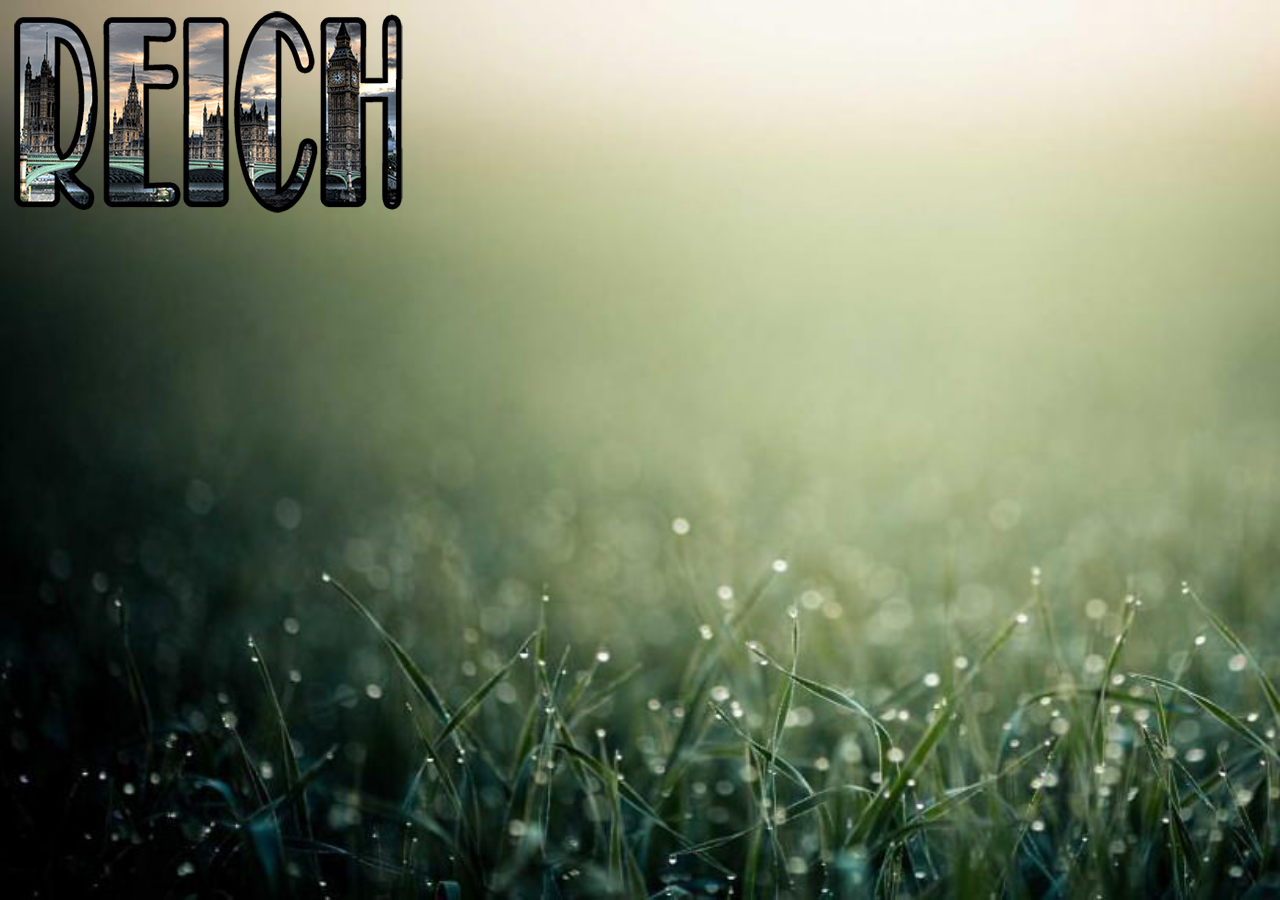
==== index.html @ 295aefac "Update index.html" ====
<!doctype html>
<!--[if lt IE 7]> <html class="ie6 oldie"> <![endif]-->
<!--[if IE 7]>    <html class="ie7 oldie"> <![endif]-->
<!--[if IE 8]>    <html class="ie8 oldie"> <![endif]-->
<!--[if gt IE 8]><!--> <html class="">
<!--<![endif]-->
<head>
<meta charset="utf-8">
<meta name="viewport" content="width=device-width, initial-scale=1">
<title>REICH</title>
<link href="boilerplate.css" rel="stylesheet" type="text/css">
<link href="multiscreen.css" rel="stylesheet" type="text/css">
<link rel="shortcut icon" href="images/united-states-icon.png">
<script src="respond.min.js"></script>
    <style type="text/css">
    body {
	background-image: url(images/dewgrass.jpg);
	background-size: cover;
	background-repeat: no-repeat;
	font-size: 100%;
	color: #FFF;
	font-family: "Times New Roman", Times, serif;
	background-color: #000;
	background-attachment: fixed;
}
    </style>
    
    <!-- Main Slider Engine -->
    <script src="sliderengine/jquery.js"></script>
    <script src="sliderengine/amazingslider.js"></script>
    
    <!-- Video Slider -->
    <link rel="stylesheet" type="text/css" href="sliderengine/amazingslider-1.css">
    <script src="sliderengine/initslider-1.js"></script>
    
    <!-- Content Slider -->
    <link rel="stylesheet" type="text/css" href="sliderengine/amazingslider-2.css">
	<script src="sliderengine/initslider-2.js"></script>
    
    <!-- End Slider Entries -->
</head>
<body>
	<div class="gridContainer clearfix">
		<div id="logo" class="fluid"><img src="images/Reich.png"></div>
</div>
    
   <div id="amazingslider-wrapper-1" style="display: block; position: relative; max-width: 852px; margin-top: 0px; margin-right: auto; margin-left: auto; margin-bottom: 48px;">
        <div id="amazingslider-1" style="display: block; position: relative; margin-top: 0; margin-right: auto; margin-left: auto;">
            <ul class="amazingslider-slides" style="display:none;">
                <li><img src="images/jamminmegateens480.png" alt="Jammin Juniors Mega Teens"  title="Jammin Juniors Mega Teens" data-description="This is an ESL curriculum I designed for a school in China&lt;br&gt;
Jammin Juniors ages 11-14 and Mega Teens ages 15 -18" />
                <video preload="none" src="images/JamminMega.mp4" type="video/mp4"></video>
                </li>
                <li><img src="images/acting480.png" alt="Acting for Expressive English"  title="Acting for Expressive English" data-description="Live the English language through acting out scenes from English film from prepared scripts practiced line by line with subtitled film clips." />
                <video preload="none" src="images/Acting.mp4" type="video/mp4"></video>
                </li>
                <li><img src="images/reading480.png" alt="Reading the Classics in English"  title="Reading the Classics in English" data-description="Learn more about English reading excerpts from English classic books in single page format supported by an accompanying film based on the book." />
                <video preload="none" src="images/Reading.mp4" type="video/mp4"></video>
                </li>
                <li><img src="images/tvshows480.png" alt="TV Shows from the USA and the UK."  title="TV Shows from the USA and the UK." data-description="Experience American and British culture with television shows starring teens with a focus on idioms and vocabulary." />
                <video preload="none" src="images/TVShows.mp4" type="video/mp4"></video>
                </li>
                <li><img src="images/discussion480.png" alt="Discussion that Interests You"  title="Discussion that Interests You" data-description="Practice your conversation English with your friends through meaningful theme based discussion topics supported by custom slideshows, music, and video." />
                <video preload="none" src="images/Discussion.mp4" type="video/mp4"></video>
                </li>
                <li><img src="images/musicvideos480.png" alt="English in your Favorite Music Videos"  title="English in your Favorite Music Videos" data-description="Discover English in your favorite music videos reinforced with subtitling. Sing along with your favorite songs while writing the lyrics you hear line by line. Subtitling at the end reveals the answers." />
                <video preload="none" src="images/MusicVideos.mp4" type="video/mp4"></video>
                </li>
            </ul>
        </div>
    </div>
     <div id="amazingslider-wrapper-2" style="display: block; position: relative; max-width: 900px; margin-top: 165px; margin-right: auto; margin-left: auto; margin-bottom: 10px;">
        <div id="amazingslider-2" style="display:block;position:relative;margin:0 auto;">
            <ul class="amazingslider-slides" style="display:none;">
                <li><img src="images/900%20Text.png" />
                </li>
                <li><img src="images/900%20CompLab1.png" />
                </li>
                <li><img src="images/900%20CompLab2.png" />
                </li>
                <li><img src="images/900%20Engrade.png" />
                </li>
                <li><img src="images/900%20DEAR.png" />
                </li>
            </ul>
            <ul class="amazingslider-thumbnails" style="display:none;">
                <li><img src="images/900%20Text-tn.png" /></li>
                <li><img src="images/900%20CompLab1-tn.png" /></li>
                <li><img src="images/900%20CompLab2-tn.png" /></li>
                <li><img src="images/900%20Engrade-tn.png" /></li>
                <li><img src="images/900%20DEAR-tn.png" /></li>
            </ul>
        </div>
    </div>
<!-- Start of StatCounter Code for Default Guide -->
<script type="text/javascript">
var sc_project=10411976; 
var sc_invisible=1; 
var sc_security="998bfbbc"; 
var scJsHost = (("https:" == document.location.protocol) ?
"https://secure." : "http://www.");
document.write("<sc"+"ript type='text/javascript' src='" +
scJsHost+
"statcounter.com/counter/counter.js'></"+"script>");
</script>
<noscript><div class="statcounter"><a title="web statistics"
href="http://statcounter.com/free-web-stats/"
target="_blank"><img class="statcounter"
src="http://c.statcounter.com/10411976/0/998bfbbc/1/"
alt="web statistics"></a></div></noscript>
<!-- End of StatCounter Code for Default Guide -->
</body>
</html>
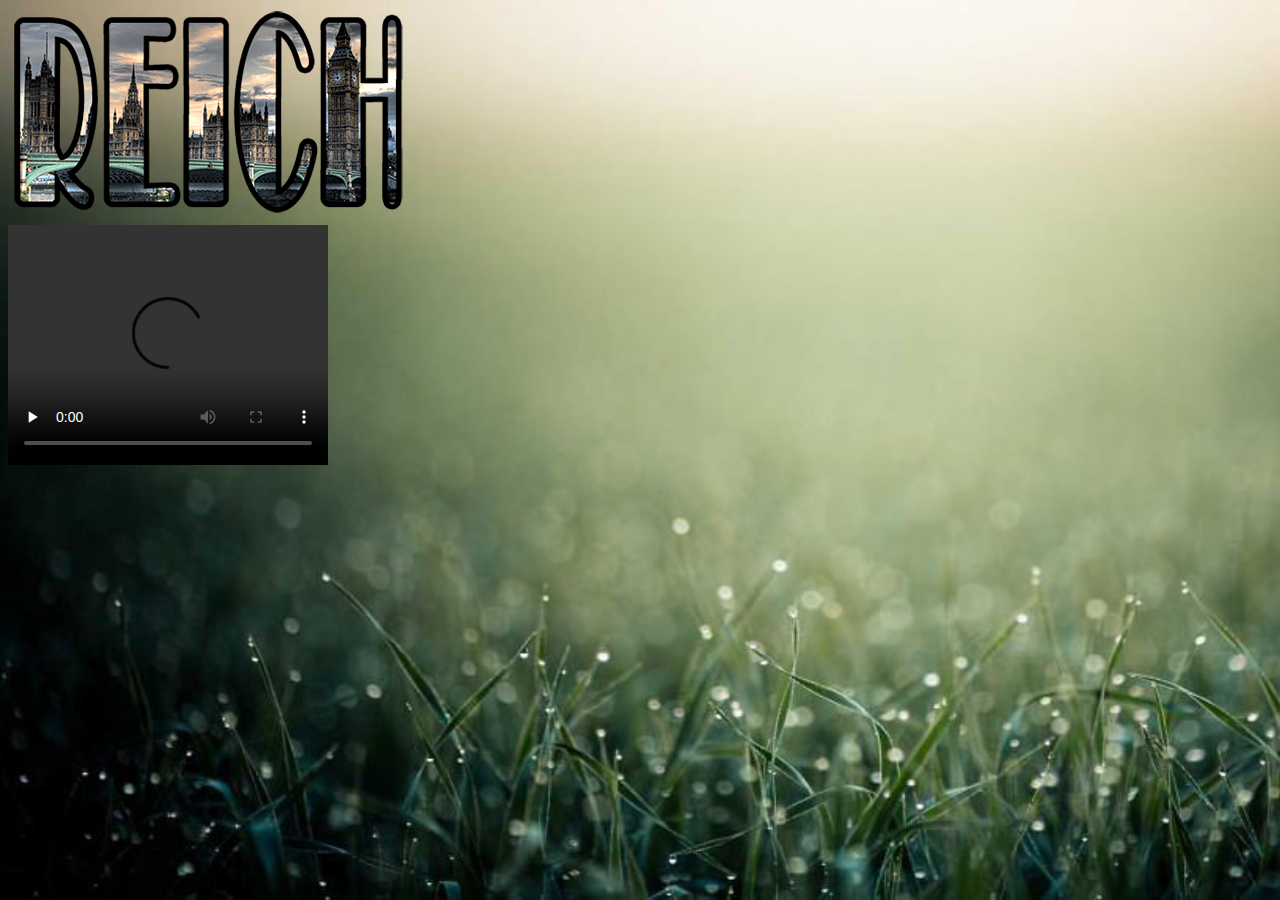
==== commit 8c672db4: "Update index.html" ====
--- a/index.html
+++ b/index.html
@@ -43,7 +43,9 @@
 	<div class="gridContainer clearfix">
 		<div id="logo" class="fluid"><img src="images/Reich.png"></div>
 </div>
-    
+     
+<video width="320" height="240" controls preload="none" src="images/JamminMega.mp4" type="video/mp4"></video>
+	
    <div id="amazingslider-wrapper-1" style="display: block; position: relative; max-width: 852px; margin-top: 0px; margin-right: auto; margin-left: auto; margin-bottom: 48px;">
         <div id="amazingslider-1" style="display: block; position: relative; margin-top: 0; margin-right: auto; margin-left: auto;">
             <ul class="amazingslider-slides" style="display:none;">
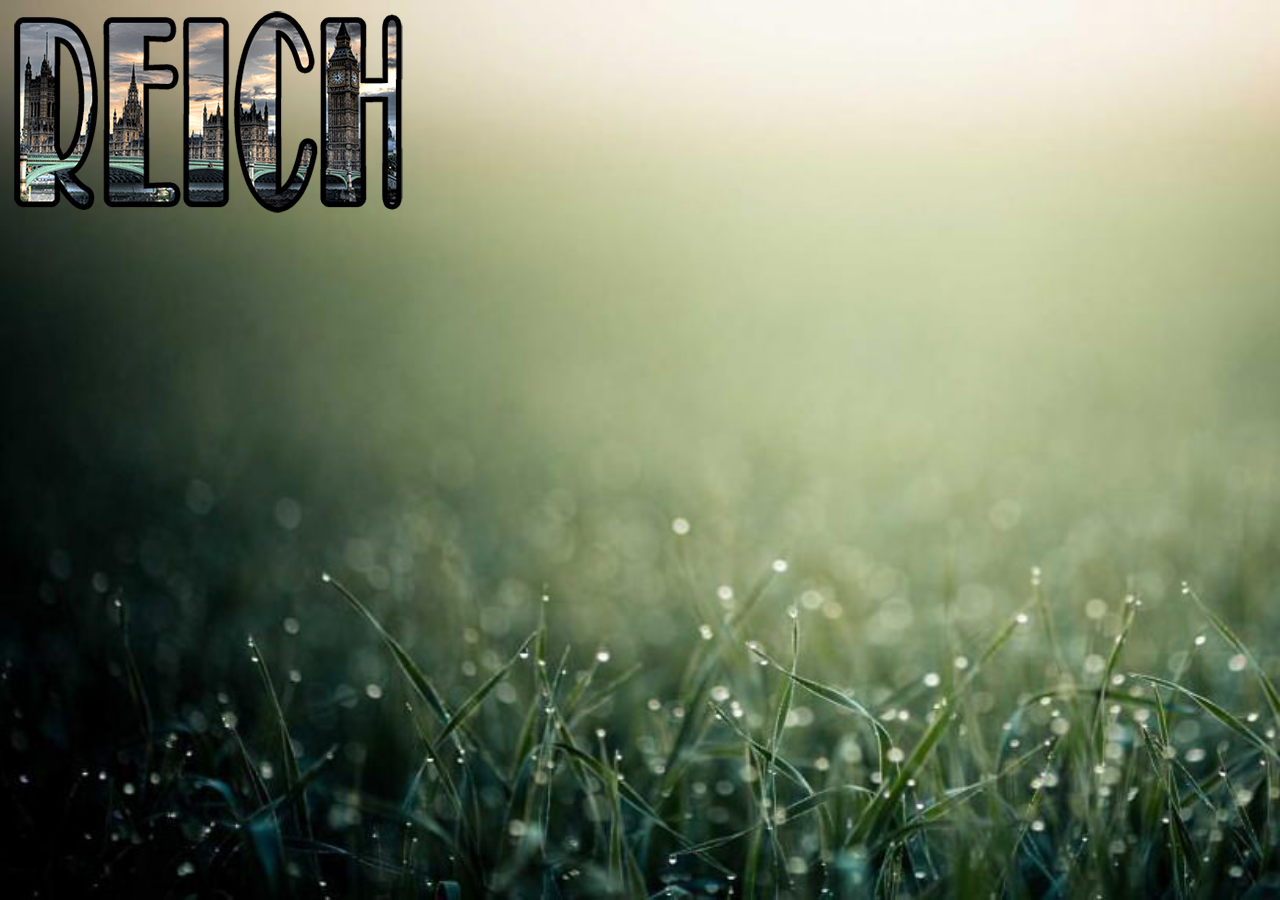
==== commit 6f334b34: "Update index.html" ====
--- a/index.html
+++ b/index.html
@@ -1,9 +1,6 @@
 <!doctype html>
-<!--[if lt IE 7]> <html class="ie6 oldie"> <![endif]-->
-<!--[if IE 7]>    <html class="ie7 oldie"> <![endif]-->
-<!--[if IE 8]>    <html class="ie8 oldie"> <![endif]-->
-<!--[if gt IE 8]><!--> <html class="">
-<!--<![endif]-->
+<html class="">
+
 <head>
 <meta charset="utf-8">
 <meta name="viewport" content="width=device-width, initial-scale=1">
@@ -43,34 +40,35 @@
 	<div class="gridContainer clearfix">
 		<div id="logo" class="fluid"><img src="images/Reich.png"></div>
 </div>
-     
-<video width="320" height="240" controls preload="none" src="images/JamminMega.mp4" type="video/mp4"></video>
-	
+    
    <div id="amazingslider-wrapper-1" style="display: block; position: relative; max-width: 852px; margin-top: 0px; margin-right: auto; margin-left: auto; margin-bottom: 48px;">
         <div id="amazingslider-1" style="display: block; position: relative; margin-top: 0; margin-right: auto; margin-left: auto;">
             <ul class="amazingslider-slides" style="display:none;">
                 <li><img src="images/jamminmegateens480.png" alt="Jammin Juniors Mega Teens"  title="Jammin Juniors Mega Teens" data-description="This is an ESL curriculum I designed for a school in China&lt;br&gt;
 Jammin Juniors ages 11-14 and Mega Teens ages 15 -18" />
-                <video preload="none" src="images/JamminMega.mp4" type="video/mp4"></video>
+                <video preload="none" src="images/JamminMega.mp4" data-webm="images/JamminMega.webm"></video>
                 </li>
                 <li><img src="images/acting480.png" alt="Acting for Expressive English"  title="Acting for Expressive English" data-description="Live the English language through acting out scenes from English film from prepared scripts practiced line by line with subtitled film clips." />
-                <video preload="none" src="images/Acting.mp4" type="video/mp4"></video>
+                <video preload="none" src="images/Acting.mp4" data-webm="images/Acting.webm">
+                </video>
                 </li>
                 <li><img src="images/reading480.png" alt="Reading the Classics in English"  title="Reading the Classics in English" data-description="Learn more about English reading excerpts from English classic books in single page format supported by an accompanying film based on the book." />
-                <video preload="none" src="images/Reading.mp4" type="video/mp4"></video>
+                <video preload="none" src="images/Reading.mp4" data-webm="images/Reading.webm"></video>
                 </li>
                 <li><img src="images/tvshows480.png" alt="TV Shows from the USA and the UK."  title="TV Shows from the USA and the UK." data-description="Experience American and British culture with television shows starring teens with a focus on idioms and vocabulary." />
-                <video preload="none" src="images/TVShows.mp4" type="video/mp4"></video>
+                <video preload="none" src="images/TVShows.mp4" data-webm="images/TVShows.webm"></video>
                 </li>
                 <li><img src="images/discussion480.png" alt="Discussion that Interests You"  title="Discussion that Interests You" data-description="Practice your conversation English with your friends through meaningful theme based discussion topics supported by custom slideshows, music, and video." />
-                <video preload="none" src="images/Discussion.mp4" type="video/mp4"></video>
+                <video preload="none" src="images/Discussion.mp4" data-webm="images/Discussion.webm"></video>
                 </li>
                 <li><img src="images/musicvideos480.png" alt="English in your Favorite Music Videos"  title="English in your Favorite Music Videos" data-description="Discover English in your favorite music videos reinforced with subtitling. Sing along with your favorite songs while writing the lyrics you hear line by line. Subtitling at the end reveals the answers." />
-                <video preload="none" src="images/MusicVideos.mp4" type="video/mp4"></video>
+                <video preload="none" src="images/MusicVideos.mp4" data-webm="images/MusicVideos.webm"></video>
                 </li>
+                
             </ul>
         </div>
     </div>
+    
      <div id="amazingslider-wrapper-2" style="display: block; position: relative; max-width: 900px; margin-top: 165px; margin-right: auto; margin-left: auto; margin-bottom: 10px;">
         <div id="amazingslider-2" style="display:block;position:relative;margin:0 auto;">
             <ul class="amazingslider-slides" style="display:none;">
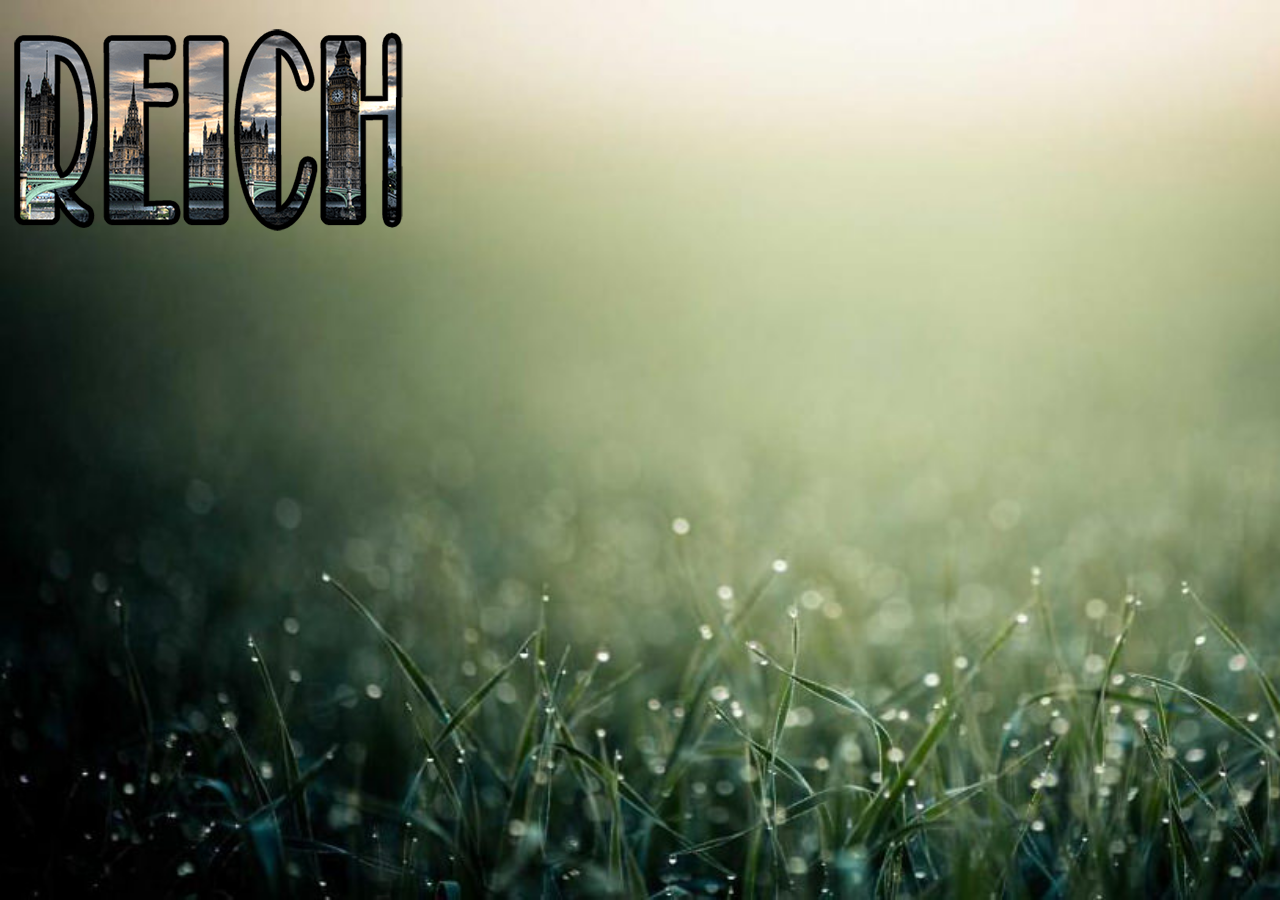
==== commit 79d1a930: "Update index.html" ====
--- a/index.html
+++ b/index.html
@@ -38,37 +38,38 @@
 </head>
 <body>
 	<div class="gridContainer clearfix">
+    <br>
 		<div id="logo" class="fluid"><img src="images/Reich.png"></div>
 </div>
-    
+    <br>
    <div id="amazingslider-wrapper-1" style="display: block; position: relative; max-width: 852px; margin-top: 0px; margin-right: auto; margin-left: auto; margin-bottom: 48px;">
         <div id="amazingslider-1" style="display: block; position: relative; margin-top: 0; margin-right: auto; margin-left: auto;">
             <ul class="amazingslider-slides" style="display:none;">
-                <li><img src="images/jamminmegateens480.png" alt="Jammin Juniors Mega Teens"  title="Jammin Juniors Mega Teens" data-description="This is an ESL curriculum I designed for a school in China&lt;br&gt;
-Jammin Juniors ages 11-14 and Mega Teens ages 15 -18" />
+                <li><img src="images/jamminmegateens480.png" alt="" data-description="<b>JAMMIN JUNIORS MEGA TEENS</b><br><i>This is an ESL curriculum I designed for a school in China<br>Jammin Juniors ages 11-14 and Mega Teens ages 15 -18</i>" data-texteffect="Underneath center" />
                 <video preload="none" src="images/JamminMega.mp4" data-webm="images/JamminMega.webm"></video>
                 </li>
-                <li><img src="images/acting480.png" alt="Acting for Expressive English"  title="Acting for Expressive English" data-description="Live the English language through acting out scenes from English film from prepared scripts practiced line by line with subtitled film clips." />
+                <li><img src="images/acting480.png" alt="" data-description="<b>ACTING FOR EXPRESSIVE ENGLISH</b><br><i>Live the English language through acting out scenes from English film from prepared scripts practiced line by line with subtitled film clips.</i>" data-texteffect="Underneath center" />
                 <video preload="none" src="images/Acting.mp4" data-webm="images/Acting.webm">
                 </video>
                 </li>
-                <li><img src="images/reading480.png" alt="Reading the Classics in English"  title="Reading the Classics in English" data-description="Learn more about English reading excerpts from English classic books in single page format supported by an accompanying film based on the book." />
+                <li><img src="images/reading480.png" alt="" data-description="<b>READING THE CLASSICS IN ENGLISH</b><br><i>Learn more about English reading excerpts from English classic books in single page format supported by an accompanying film based on the book.</i>" data-texteffect="Underneath center" />
                 <video preload="none" src="images/Reading.mp4" data-webm="images/Reading.webm"></video>
                 </li>
-                <li><img src="images/tvshows480.png" alt="TV Shows from the USA and the UK."  title="TV Shows from the USA and the UK." data-description="Experience American and British culture with television shows starring teens with a focus on idioms and vocabulary." />
+                <li><img src="images/tvshows480.png" alt="" data-description="<b>TV SHOWS FROM THE USA AND UK</b><br><i>Experience American and British culture with television shows starring teens with a focus on idioms and vocabulary.</i>" data-texteffect="Underneath center" />
                 <video preload="none" src="images/TVShows.mp4" data-webm="images/TVShows.webm"></video>
                 </li>
-                <li><img src="images/discussion480.png" alt="Discussion that Interests You"  title="Discussion that Interests You" data-description="Practice your conversation English with your friends through meaningful theme based discussion topics supported by custom slideshows, music, and video." />
+                <li><img src="images/discussion480.png" alt="" data-description="<b>DISCUSSION THAT INTERESTS YOU</b><br><i>Practice your conversation English with your friends through meaningful theme based discussion topics supported by custom slideshows, music, and video.</i>" data-texteffect="Underneath center" />
                 <video preload="none" src="images/Discussion.mp4" data-webm="images/Discussion.webm"></video>
                 </li>
-                <li><img src="images/musicvideos480.png" alt="English in your Favorite Music Videos"  title="English in your Favorite Music Videos" data-description="Discover English in your favorite music videos reinforced with subtitling. Sing along with your favorite songs while writing the lyrics you hear line by line. Subtitling at the end reveals the answers." />
+                <li><img src="images/musicvideos480.png" alt="" data-description="<b>ENGLISH IN YOUR FAVORITE MUSIC VIDEOS</b><br><i>Discover English in your favorite music videos reinforced with subtitling. Sing along with your favorite songs while writing the lyrics you hear line by line. Subtitling at the end reveals the answers.</i>" data-texteffect="Underneath center" />
                 <video preload="none" src="images/MusicVideos.mp4" data-webm="images/MusicVideos.webm"></video>
                 </li>
                 
             </ul>
         </div>
     </div>
-    
+    <br>
+    <br>
      <div id="amazingslider-wrapper-2" style="display: block; position: relative; max-width: 900px; margin-top: 165px; margin-right: auto; margin-left: auto; margin-bottom: 10px;">
         <div id="amazingslider-2" style="display:block;position:relative;margin:0 auto;">
             <ul class="amazingslider-slides" style="display:none;">
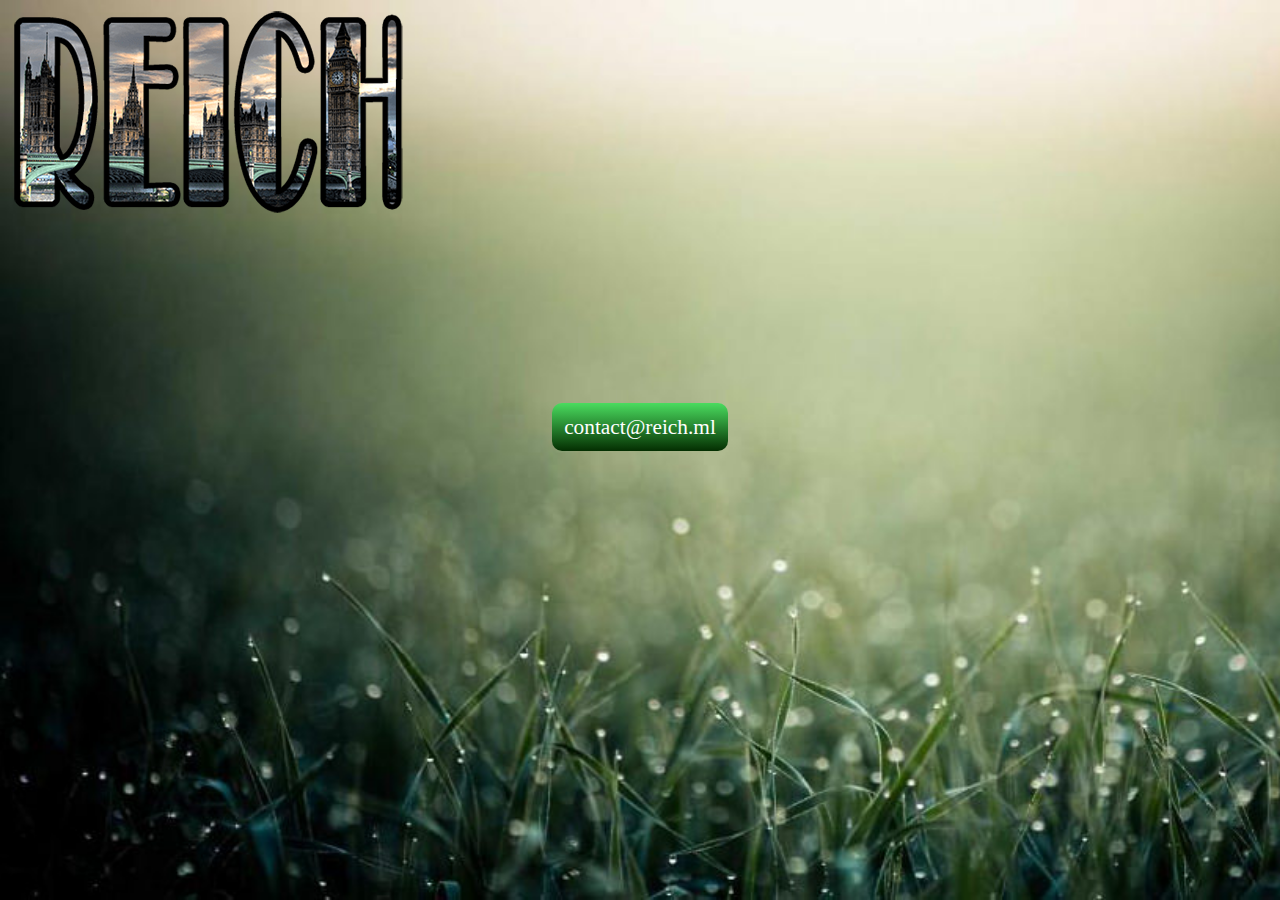
==== commit f93f00a5: "Update index.html" ====
--- a/index.html
+++ b/index.html
@@ -1,6 +1,9 @@
 <!doctype html>
-<html class="">
-
+<!--[if lt IE 7]> <html class="ie6 oldie"> <![endif]-->
+<!--[if IE 7]>    <html class="ie7 oldie"> <![endif]-->
+<!--[if IE 8]>    <html class="ie8 oldie"> <![endif]-->
+<!--[if gt IE 8]><!--> <html class="">
+<!--<![endif]-->
 <head>
 <meta charset="utf-8">
 <meta name="viewport" content="width=device-width, initial-scale=1">
@@ -10,7 +13,7 @@
 <link rel="shortcut icon" href="images/united-states-icon.png">
 <script src="respond.min.js"></script>
     <style type="text/css">
-    body {
+body {
 	background-image: url(images/dewgrass.jpg);
 	background-size: cover;
 	background-repeat: no-repeat;
@@ -19,6 +22,20 @@
 	font-family: "Times New Roman", Times, serif;
 	background-color: #000;
 	background-attachment: fixed;
+}
+.mailto {
+	color: white;
+	font-size: 16pt;
+	text-decoration: none;
+	background-image: -webkit-linear-gradient(270deg, rgba(74,220,95,1.00) 0%, rgba(4,46,1,1.00) 100%);
+	background-image: -moz-linear-gradient(270deg, rgba(74,220,95,1.00) 0%, rgba(4,46,1,1.00) 100%);
+	background-image: -o-linear-gradient(270deg, rgba(74,220,95,1.00) 0%, rgba(4,46,1,1.00) 100%);
+	background-image: linear-gradient(180deg, rgba(74,220,95,1.00) 0%, rgba(4,46,1,1.00) 100%);
+	padding-top: 12px;
+	padding-right: 12px;
+	padding-bottom: 12px;
+	padding-left: 12px;
+	border-radius: 10px;
 }
     </style>
     
@@ -38,61 +55,58 @@
 </head>
 <body>
 	<div class="gridContainer clearfix">
-    <br>
-		<div id="logo" class="fluid"><img src="images/Reich.png"></div>
+		<div id="logo" class="fluid"><img src="images/Reich.png" alt=""></div>
 </div>
-    <br>
+    
    <div id="amazingslider-wrapper-1" style="display: block; position: relative; max-width: 852px; margin-top: 0px; margin-right: auto; margin-left: auto; margin-bottom: 48px;">
         <div id="amazingslider-1" style="display: block; position: relative; margin-top: 0; margin-right: auto; margin-left: auto;">
             <ul class="amazingslider-slides" style="display:none;">
-                <li><img src="images/jamminmegateens480.png" alt="" data-description="<b>JAMMIN JUNIORS MEGA TEENS</b><br><i>This is an ESL curriculum I designed for a school in China<br>Jammin Juniors ages 11-14 and Mega Teens ages 15 -18</i>" data-texteffect="Underneath center" />
-                <video preload="none" src="images/JamminMega.mp4" data-webm="images/JamminMega.webm"></video>
+                <li><img src="images/jamminmegateens480.png" alt="Jammin Juniors Mega Teens"  title="Jammin Juniors Mega Teens" data-description="This is an ESL curriculum I designed for a school in China&lt;br&gt;
+Jammin Juniors ages 11-14 and Mega Teens ages 15 -18" />
+                <video preload="none" src="images/JamminMega.mp4" ></video>
                 </li>
-                <li><img src="images/acting480.png" alt="" data-description="<b>ACTING FOR EXPRESSIVE ENGLISH</b><br><i>Live the English language through acting out scenes from English film from prepared scripts practiced line by line with subtitled film clips.</i>" data-texteffect="Underneath center" />
-                <video preload="none" src="images/Acting.mp4" data-webm="images/Acting.webm">
-                </video>
+                <li><img src="images/acting480.png" alt="Acting for Expressive English"  title="Acting for Expressive English" data-description="Live the English language through acting out scenes from English film from prepared scripts practiced line by line with subtitled film clips." />
+                <video preload="none" src="images/Acting.mp4" ></video>
                 </li>
-                <li><img src="images/reading480.png" alt="" data-description="<b>READING THE CLASSICS IN ENGLISH</b><br><i>Learn more about English reading excerpts from English classic books in single page format supported by an accompanying film based on the book.</i>" data-texteffect="Underneath center" />
-                <video preload="none" src="images/Reading.mp4" data-webm="images/Reading.webm"></video>
+                <li><img src="images/reading480.png" alt="Reading the Classics in English"  title="Reading the Classics in English" data-description="Learn more about English reading excerpts from English classic books in single page format supported by an accompanying film based on the book." />
+                <video preload="none" src="images/Reading.mp4" ></video>
                 </li>
-                <li><img src="images/tvshows480.png" alt="" data-description="<b>TV SHOWS FROM THE USA AND UK</b><br><i>Experience American and British culture with television shows starring teens with a focus on idioms and vocabulary.</i>" data-texteffect="Underneath center" />
-                <video preload="none" src="images/TVShows.mp4" data-webm="images/TVShows.webm"></video>
+                <li><img src="images/tvshows480.png" alt="TV Shows from the USA and the UK."  title="TV Shows from the USA and the UK." data-description="Experience American and British culture with television shows starring teens with a focus on idioms and vocabulary." />
+                <video preload="none" src="images/TVShows.mp4" ></video>
                 </li>
-                <li><img src="images/discussion480.png" alt="" data-description="<b>DISCUSSION THAT INTERESTS YOU</b><br><i>Practice your conversation English with your friends through meaningful theme based discussion topics supported by custom slideshows, music, and video.</i>" data-texteffect="Underneath center" />
-                <video preload="none" src="images/Discussion.mp4" data-webm="images/Discussion.webm"></video>
+                <li><img src="images/discussion480.png" alt="Discussion that Interests You"  title="Discussion that Interests You" data-description="Practice your conversation English with your friends through meaningful theme based discussion topics supported by custom slideshows, music, and video." />
+                <video preload="none" src="images/Discussion.mp4" ></video>
                 </li>
-                <li><img src="images/musicvideos480.png" alt="" data-description="<b>ENGLISH IN YOUR FAVORITE MUSIC VIDEOS</b><br><i>Discover English in your favorite music videos reinforced with subtitling. Sing along with your favorite songs while writing the lyrics you hear line by line. Subtitling at the end reveals the answers.</i>" data-texteffect="Underneath center" />
-                <video preload="none" src="images/MusicVideos.mp4" data-webm="images/MusicVideos.webm"></video>
+                <li><img src="images/musicvideos480.png" alt="English in your Favorite Music Videos"  title="English in your Favorite Music Videos" data-description="Discover English in your favorite music videos reinforced with subtitling. Sing along with your favorite songs while writing the lyrics you hear line by line. Subtitling at the end reveals the answers." />
+                <video preload="none" src="images/MusicVideos.mp4" ></video>
                 </li>
-                
             </ul>
         </div>
     </div>
-    <br>
-    <br>
      <div id="amazingslider-wrapper-2" style="display: block; position: relative; max-width: 900px; margin-top: 165px; margin-right: auto; margin-left: auto; margin-bottom: 10px;">
         <div id="amazingslider-2" style="display:block;position:relative;margin:0 auto;">
             <ul class="amazingslider-slides" style="display:none;">
-                <li><img src="images/900%20Text.png" />
+                <li><img src="images/900%20Text.png" alt="" />
                 </li>
-                <li><img src="images/900%20CompLab1.png" />
+                <li><img src="images/900%20CompLab1.png" alt="" />
                 </li>
-                <li><img src="images/900%20CompLab2.png" />
+                <li><img src="images/900%20CompLab2.png" alt="" />
                 </li>
-                <li><img src="images/900%20Engrade.png" />
+                <li><img src="images/900%20Engrade.png" alt="" />
                 </li>
-                <li><img src="images/900%20DEAR.png" />
+                <li><img src="images/900%20DEAR.png" alt="" />
                 </li>
             </ul>
             <ul class="amazingslider-thumbnails" style="display:none;">
-                <li><img src="images/900%20Text-tn.png" /></li>
-                <li><img src="images/900%20CompLab1-tn.png" /></li>
-                <li><img src="images/900%20CompLab2-tn.png" /></li>
-                <li><img src="images/900%20Engrade-tn.png" /></li>
-                <li><img src="images/900%20DEAR-tn.png" /></li>
+                <li><img src="images/900%20Text-tn.png" alt="" /></li>
+                <li><img src="images/900%20CompLab1-tn.png" alt="" /></li>
+                <li><img src="images/900%20CompLab2-tn.png" alt="" /></li>
+                <li><img src="images/900%20Engrade-tn.png" alt="" /></li>
+                <li><img src="images/900%20DEAR-tn.png" alt="" /></li>
             </ul>
         </div>
     </div>
+	<div align="center" style="padding:25px;"><a class="mailto" href="mailto:contact@reich.ml">contact@reich.ml</a></div>
 <!-- Start of StatCounter Code for Default Guide -->
 <script type="text/javascript">
 var sc_project=10411976; 
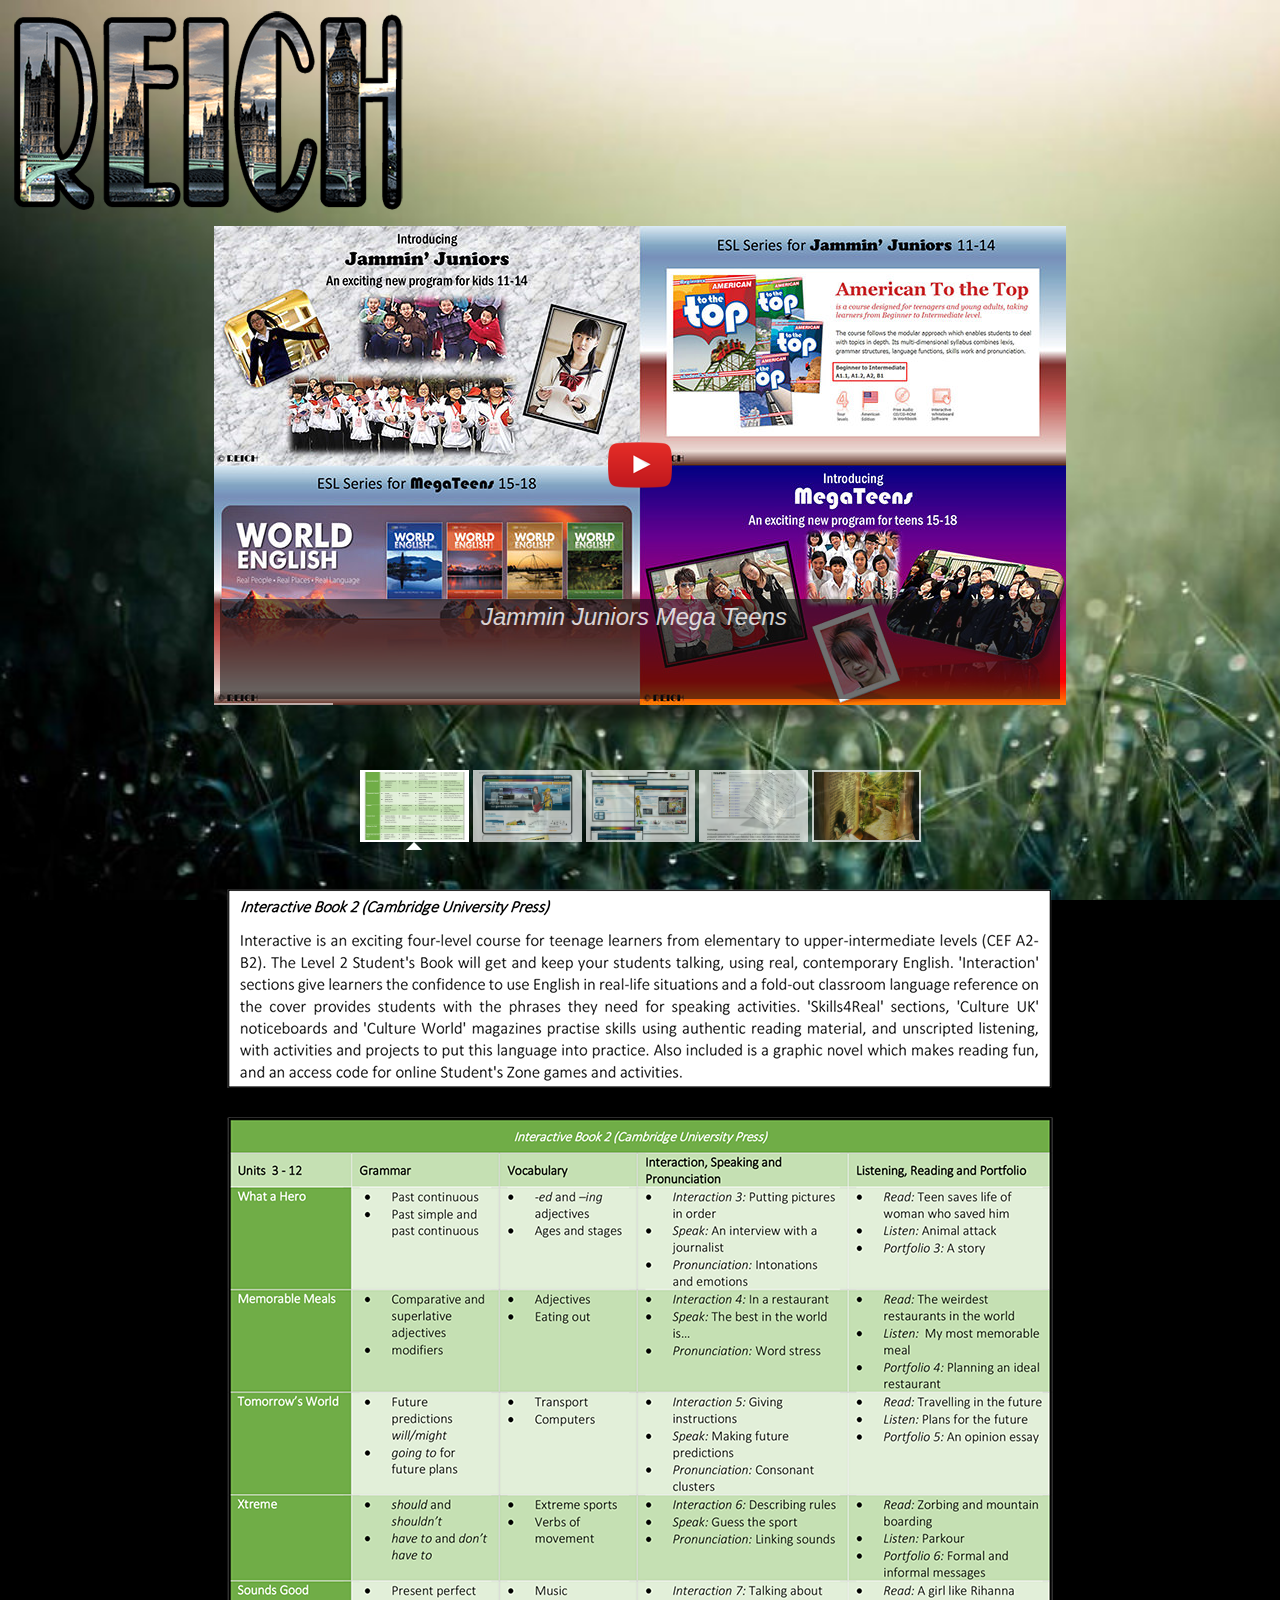
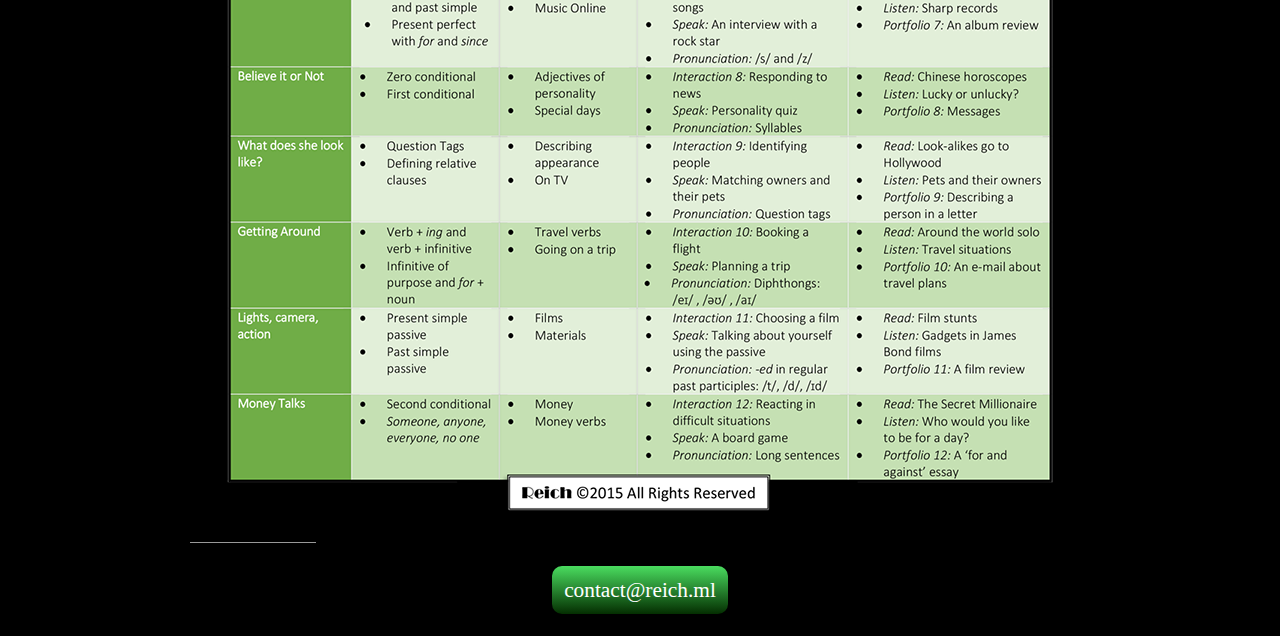
==== commit eefcc30b: "Update index.html" ====
--- a/index.html
+++ b/index.html
@@ -8,8 +8,8 @@
 <meta charset="utf-8">
 <meta name="viewport" content="width=device-width, initial-scale=1">
 <title>REICH</title>
+<link href="multiscreen.css" rel="stylesheet" type="text/css">
 <link href="boilerplate.css" rel="stylesheet" type="text/css">
-<link href="multiscreen.css" rel="stylesheet" type="text/css">
 <link rel="shortcut icon" href="images/united-states-icon.png">
 <script src="respond.min.js"></script>
     <style type="text/css">
@@ -55,7 +55,7 @@
 </head>
 <body>
 	<div class="gridContainer clearfix">
-		<div id="logo" class="fluid"><img src="images/Reich.png" alt=""></div>
+		<div id="logo"><img src="images/Reich.png" alt=""></div>
 </div>
     
    <div id="amazingslider-wrapper-1" style="display: block; position: relative; max-width: 852px; margin-top: 0px; margin-right: auto; margin-left: auto; margin-bottom: 48px;">
--- a/sliderengine/amazingslider-1.css
+++ b/sliderengine/amazingslider-1.css
@@ -0,0 +1,743 @@
+/* blue button large */
+.as-btn-blue-large {
+  	display: inline-block;
+  	border: none;
+  	-webkit-box-sizing: border-box;
+  	-moz-box-sizing: border-box;
+  	box-sizing: border-box;
+  	margin: 0;
+  	background: #009cde;
+  	font-family: "Lucida Sans Unicode","Lucida Grande",sans-serif,Arial;
+  	color: #fff;
+  	cursor: pointer;
+  	text-align: center;
+  	text-decoration: none;
+  	text-shadow: none;
+  	text-transform: none;
+  	white-space: nowrap;
+  	-webkit-font-smoothing: antialiased;
+	padding: 10px 16px;
+	font-size: 24px;
+	font-weight: 300;
+  	-webkit-border-radius: 4px;
+  	-moz-border-radius: 4px;
+  	border-radius: 4px;
+}
+
+.as-btn-blue-large:hover {
+  	color: #fff;
+  	background: #0285d2;
+}
+
+.as-btn-blue-large:focus {
+  	outline: 0;
+}
+
+/* blue button medium */
+.as-btn-blue-medium {
+  	display: inline-block;
+  	border: none;
+  	-webkit-box-sizing: border-box;
+  	-moz-box-sizing: border-box;
+  	box-sizing: border-box;
+  	margin: 0;
+  	background: #009cde;
+  	font-family: "Lucida Sans Unicode","Lucida Grande",sans-serif,Arial;
+  	color: #fff;
+  	cursor: pointer;
+  	text-align: center;
+  	text-decoration: none;
+  	text-shadow: none;
+  	text-transform: none;
+  	white-space: nowrap;
+  	-webkit-font-smoothing: antialiased;
+	padding: 6px 12px;
+	font-size: 14px;
+	font-weight: normal;
+  	-webkit-border-radius: 2px;
+  	-moz-border-radius: 2px;
+  	border-radius: 2px;
+}
+
+.as-btn-blue-medium:hover {
+  	color: #fff;
+  	background: #0285d2;
+}
+
+.as-btn-blue-medium:focus {
+  	outline: 0;
+}
+
+/* blue button small */
+.as-btn-blue-small {
+  	display: inline-block;
+  	border: none;
+  	-webkit-box-sizing: border-box;
+  	-moz-box-sizing: border-box;
+  	box-sizing: border-box;
+  	margin: 0;
+  	background: #009cde;
+  	font-family: "Lucida Sans Unicode","Lucida Grande",sans-serif,Arial;
+  	color: #fff;
+  	cursor: pointer;
+  	text-align: center;
+  	text-decoration: none;
+  	text-shadow: none;
+  	text-transform: none;
+  	white-space: nowrap;
+  	-webkit-font-smoothing: antialiased;
+	padding: 5px 10px;
+	font-size: 12px;
+	font-weight: normal;
+  	-webkit-border-radius: 0px;
+  	-moz-border-radius: 0px;
+  	border-radius: 0px;
+}
+
+.as-btn-blue-small:hover {
+  	color: #fff;
+  	background: #0285d2;
+}
+
+.as-btn-blue-small:focus {
+  	outline: 0;
+}
+
+/* blue border large */
+.as-btn-blueborder-large {
+  	display: inline-block;
+  	border: 2px solid #009cde;
+  	-webkit-box-sizing: border-box;
+  	-moz-box-sizing: border-box;
+  	box-sizing: border-box;
+  	margin: 0;
+  	background: transparent;
+  	font-family: "Lucida Sans Unicode","Lucida Grande",sans-serif,Arial;
+  	color: #009cde;
+  	cursor: pointer;
+  	text-align: center;
+  	text-decoration: none;
+  	text-shadow: none;
+  	text-transform: none;
+  	vertical-align: baseline;
+  	white-space: nowrap;
+  	-webkit-font-smoothing: antialiased;
+	padding: 10px 16px;
+	font-size: 24px;
+	font-weight: 300;
+  	-webkit-border-radius: 4px;
+  	-moz-border-radius: 4px;
+  	border-radius: 4px;
+}
+
+.as-btn-blueborder-large:hover {
+  	color: #fff;
+  	background: #009cde;
+}
+
+.as-btn-blueborder-large:focus {
+  	outline: 0;
+}
+
+/* blue border medium */
+.as-btn-blueborder-medium {
+  	display: inline-block;
+  	border: 2px solid #009cde;
+  	-webkit-box-sizing: border-box;
+  	-moz-box-sizing: border-box;
+  	box-sizing: border-box;
+  	margin: 0;
+  	background: transparent;
+  	font-family: "Lucida Sans Unicode","Lucida Grande",sans-serif,Arial;
+  	color: #009cde;
+  	cursor: pointer;
+  	text-align: center;
+  	text-decoration: none;
+  	text-shadow: none;
+  	text-transform: none;
+  	vertical-align: baseline;
+  	white-space: nowrap;
+  	-webkit-font-smoothing: antialiased;
+	padding: 6px 12px;
+	font-size: 14px;
+	font-weight: normal;
+  	-webkit-border-radius: 2px;
+  	-moz-border-radius: 2px;
+  	border-radius: 2px;
+}
+
+.as-btn-blueborder-medium:hover {
+  	color: #fff;
+  	background: #009cde;
+}
+
+.as-btn-blueborder-medium:focus {
+  	outline: 0;
+}
+
+/* blue border small */
+.as-btn-blueborder-small {
+  	display: inline-block;
+  	border: 2px solid #009cde;
+  	-webkit-box-sizing: border-box;
+  	-moz-box-sizing: border-box;
+  	box-sizing: border-box;
+  	margin: 0;
+  	background: transparent;
+  	font-family: "Lucida Sans Unicode","Lucida Grande",sans-serif,Arial;
+  	color: #009cde;
+  	cursor: pointer;
+  	text-align: center;
+  	text-decoration: none;
+  	text-shadow: none;
+  	text-transform: none;
+  	vertical-align: baseline;
+  	white-space: nowrap;
+  	-webkit-font-smoothing: antialiased;
+	padding: 5px 10px;
+	font-size: 12px;
+	font-weight: normal;
+  	-webkit-border-radius: 0px;
+  	-moz-border-radius: 0px;
+  	border-radius: 0px;
+}
+
+.as-btn-blueborder-small:hover {
+  	color: #fff;
+  	background: #009cde;
+}
+
+.as-btn-blueborder-small:focus {
+  	outline: 0;
+}
+
+/* orange button large */
+.as-btn-orange-large {
+  	display: inline-block;
+  	border: none;
+  	-webkit-box-sizing: border-box;
+  	-moz-box-sizing: border-box;
+  	box-sizing: border-box;
+  	margin: 0;
+  	background: #f7a020;
+  	font-family: "Lucida Sans Unicode","Lucida Grande",sans-serif,Arial;
+  	color: #fff;
+  	cursor: pointer;
+  	text-align: center;
+  	text-decoration: none;
+  	text-shadow: none;
+  	text-transform: none;
+  	white-space: nowrap;
+  	-webkit-font-smoothing: antialiased;
+	padding: 10px 16px;
+	font-size: 24px;
+	font-weight: 300;
+  	-webkit-border-radius: 4px;
+  	-moz-border-radius: 4px;
+  	border-radius: 4px;
+}
+
+.as-btn-orange-large:hover {
+  	color: #fff;
+  	background: #ffc030;
+}
+
+.as-btn-orange-large:focus {
+  	outline: 0;
+}
+
+/* orange button medium */
+.as-btn-orange-medium {
+  	display: inline-block;
+  	border: none;
+  	-webkit-box-sizing: border-box;
+  	-moz-box-sizing: border-box;
+  	box-sizing: border-box;
+  	margin: 0;
+  	background: #f7a020;
+  	font-family: "Lucida Sans Unicode","Lucida Grande",sans-serif,Arial;
+  	color: #fff;
+  	cursor: pointer;
+  	text-align: center;
+  	text-decoration: none;
+  	text-shadow: none;
+  	text-transform: none;
+  	white-space: nowrap;
+  	-webkit-font-smoothing: antialiased;
+	padding: 6px 12px;
+	font-size: 14px;
+	font-weight: normal;
+  	-webkit-border-radius: 2px;
+  	-moz-border-radius: 2px;
+  	border-radius: 2px;
+}
+
+.as-btn-orange-medium:hover {
+  	color: #fff;
+  	background: #ffc030;
+}
+
+.as-btn-orange-medium:focus {
+  	outline: 0;
+}
+
+/* orange button small */
+.as-btn-orange-small {
+  	display: inline-block;
+  	border: none;
+  	-webkit-box-sizing: border-box;
+  	-moz-box-sizing: border-box;
+  	box-sizing: border-box;
+  	margin: 0;
+  	background: #f7a020;
+  	font-family: "Lucida Sans Unicode","Lucida Grande",sans-serif,Arial;
+  	color: #fff;
+  	cursor: pointer;
+  	text-align: center;
+  	text-decoration: none;
+  	text-shadow: none;
+  	text-transform: none;
+  	white-space: nowrap;
+  	-webkit-font-smoothing: antialiased;
+	padding: 5px 10px;
+	font-size: 12px;
+	font-weight: normal;
+  	-webkit-border-radius: 0px;
+  	-moz-border-radius: 0px;
+  	border-radius: 0px;
+}
+
+.as-btn-orange-small:hover {
+  	color: #fff;
+  	background: #ffc030;
+}
+
+.as-btn-orange-small:focus {
+  	outline: 0;
+}
+
+/* orange border large */
+.as-btn-orangeborder-large {
+  	display: inline-block;
+  	border: 2px solid #f7a020;
+  	-webkit-box-sizing: border-box;
+  	-moz-box-sizing: border-box;
+  	box-sizing: border-box;
+  	margin: 0;
+  	background: transparent;
+  	font-family: "Lucida Sans Unicode","Lucida Grande",sans-serif,Arial;
+  	color: #f7a020;
+  	cursor: pointer;
+  	text-align: center;
+  	text-decoration: none;
+  	text-shadow: none;
+  	text-transform: none;
+  	vertical-align: baseline;
+  	white-space: nowrap;
+  	-webkit-font-smoothing: antialiased;
+	padding: 10px 16px;
+	font-size: 24px;
+	font-weight: 300;
+  	-webkit-border-radius: 4px;
+  	-moz-border-radius: 4px;
+  	border-radius: 4px;
+}
+
+.as-btn-orangeborder-large:hover {
+  	color: #fff;
+  	background: #f7a020;
+}
+
+.as-btn-orangeborder-large:focus {
+  	outline: 0;
+}
+
+/* orange border medium */
+.as-btn-orangeborder-medium {
+  	display: inline-block;
+  	border: 2px solid #f7a020;
+  	-webkit-box-sizing: border-box;
+  	-moz-box-sizing: border-box;
+  	box-sizing: border-box;
+  	margin: 0;
+  	background: transparent;
+  	font-family: "Lucida Sans Unicode","Lucida Grande",sans-serif,Arial;
+  	color: #f7a020;
+  	cursor: pointer;
+  	text-align: center;
+  	text-decoration: none;
+  	text-shadow: none;
+  	text-transform: none;
+  	vertical-align: baseline;
+  	white-space: nowrap;
+  	-webkit-font-smoothing: antialiased;
+	padding: 6px 12px;
+	font-size: 14px;
+	font-weight: normal;
+  	-webkit-border-radius: 2px;
+  	-moz-border-radius: 2px;
+  	border-radius: 2px;
+}
+
+.as-btn-orangeborder-medium:hover {
+  	color: #fff;
+  	background: #f7a020;
+}
+
+.as-btn-orangeborder-medium:focus {
+  	outline: 0;
+}
+
+/* orange border small */
+.as-btn-orangeborder-small {
+  	display: inline-block;
+  	border: 2px solid #f7a020;
+  	-webkit-box-sizing: border-box;
+  	-moz-box-sizing: border-box;
+  	box-sizing: border-box;
+  	margin: 0;
+  	background: transparent;
+  	font-family: "Lucida Sans Unicode","Lucida Grande",sans-serif,Arial;
+  	color: #f7a020;
+  	cursor: pointer;
+  	text-align: center;
+  	text-decoration: none;
+  	text-shadow: none;
+  	text-transform: none;
+  	vertical-align: baseline;
+  	white-space: nowrap;
+  	-webkit-font-smoothing: antialiased;
+	padding: 5px 10px;
+	font-size: 12px;
+	font-weight: normal;
+  	-webkit-border-radius: 0px;
+  	-moz-border-radius: 0px;
+  	border-radius: 0px;
+}
+
+.as-btn-orangeborder-small:hover {
+  	color: #fff;
+  	background: #f7a020;
+}
+
+.as-btn-orangeborder-small:focus {
+  	outline: 0;
+}
+
+/* white button large */
+.as-btn-white-large {
+  	display: inline-block;
+  	border: none;
+  	-webkit-box-sizing: border-box;
+  	-moz-box-sizing: border-box;
+  	box-sizing: border-box;
+  	margin: 0;
+  	background: #fff;
+  	font-family: "Lucida Sans Unicode","Lucida Grande",sans-serif,Arial;
+  	color: #444;
+  	cursor: pointer;
+  	text-align: center;
+  	text-decoration: none;
+  	text-shadow: none;
+  	text-transform: none;
+  	white-space: nowrap;
+  	-webkit-font-smoothing: antialiased;
+	padding: 10px 16px;
+	font-size: 24px;
+	font-weight: 300;
+  	-webkit-border-radius: 4px;
+  	-moz-border-radius: 4px;
+  	border-radius: 4px;
+}
+
+.as-btn-white-large:hover {
+  	color: #fff;
+  	background: #444;
+}
+
+.as-btn-white-large:focus {
+  	outline: 0;
+}
+
+/* white button medium */
+.as-btn-white-medium {
+  	display: inline-block;
+  	border: none;
+  	-webkit-box-sizing: border-box;
+  	-moz-box-sizing: border-box;
+  	box-sizing: border-box;
+  	margin: 0;
+  	background: #fff;
+  	font-family: "Lucida Sans Unicode","Lucida Grande",sans-serif,Arial;
+  	color: #444;
+  	cursor: pointer;
+  	text-align: center;
+  	text-decoration: none;
+  	text-shadow: none;
+  	text-transform: none;
+  	white-space: nowrap;
+  	-webkit-font-smoothing: antialiased;
+	padding: 6px 12px;
+	font-size: 14px;
+	font-weight: normal;
+  	-webkit-border-radius: 2px;
+  	-moz-border-radius: 2px;
+  	border-radius: 2px;
+}
+
+.as-btn-white-medium:hover {
+  	color: #fff;
+  	background: #444;
+}
+
+.as-btn-white-medium:focus {
+  	outline: 0;
+}
+
+/* white button small */
+.as-btn-white-small {
+  	display: inline-block;
+  	border: none;
+  	-webkit-box-sizing: border-box;
+  	-moz-box-sizing: border-box;
+  	box-sizing: border-box;
+  	margin: 0;
+  	background: #fff;
+  	font-family: "Lucida Sans Unicode","Lucida Grande",sans-serif,Arial;
+  	color: #444;
+  	cursor: pointer;
+  	text-align: center;
+  	text-decoration: none;
+  	text-shadow: none;
+  	text-transform: none;
+  	white-space: nowrap;
+  	-webkit-font-smoothing: antialiased;
+	padding: 5px 10px;
+	font-size: 12px;
+	font-weight: normal;
+  	-webkit-border-radius: 0px;
+  	-moz-border-radius: 0px;
+  	border-radius: 0px;
+}
+
+.as-btn-white-small:hover {
+  	color: #fff;
+  	background: #444;
+}
+
+.as-btn-white-small:focus {
+  	outline: 0;
+}
+
+/* white border large */
+.as-btn-whiteborder-large {
+  	display: inline-block;
+  	border: 2px solid #fff;
+  	-webkit-box-sizing: border-box;
+  	-moz-box-sizing: border-box;
+  	box-sizing: border-box;
+  	margin: 0;
+  	background: transparent;
+  	font-family: "Lucida Sans Unicode","Lucida Grande",sans-serif,Arial;
+  	color: #fff;
+  	cursor: pointer;
+  	text-align: center;
+  	text-decoration: none;
+  	text-shadow: none;
+  	text-transform: none;
+  	vertical-align: baseline;
+  	white-space: nowrap;
+  	-webkit-font-smoothing: antialiased;
+	padding: 10px 16px;
+	font-size: 24px;
+	font-weight: 300;
+  	-webkit-border-radius: 4px;
+  	-moz-border-radius: 4px;
+  	border-radius: 4px;
+}
+
+.as-btn-whiteborder-large:hover {
+  	color: #444;
+  	background: #fff;
+}
+
+.as-btn-whiteborder-large:focus {
+  	outline: 0;
+}
+
+/* white border medium */
+.as-btn-whiteborder-medium {
+  	display: inline-block;
+  	border: 2px solid #fff;
+  	-webkit-box-sizing: border-box;
+  	-moz-box-sizing: border-box;
+  	box-sizing: border-box;
+  	margin: 0;
+  	background: transparent;
+  	font-family: "Lucida Sans Unicode","Lucida Grande",sans-serif,Arial;
+  	color: #fff;
+  	cursor: pointer;
+  	text-align: center;
+  	text-decoration: none;
+  	text-shadow: none;
+  	text-transform: none;
+  	vertical-align: baseline;
+  	white-space: nowrap;
+  	-webkit-font-smoothing: antialiased;
+	padding: 6px 12px;
+	font-size: 14px;
+	font-weight: normal;
+  	-webkit-border-radius: 2px;
+  	-moz-border-radius: 2px;
+  	border-radius: 2px;
+}
+
+.as-btn-whiteborder-medium:hover {
+  	color: #444;
+  	background: #fff;
+}
+
+.as-btn-whiteborder-medium:focus {
+  	outline: 0;
+}
+
+/* white border small */
+.as-btn-whiteborder-small {
+  	display: inline-block;
+  	border: 2px solid #fff;
+  	-webkit-box-sizing: border-box;
+  	-moz-box-sizing: border-box;
+  	box-sizing: border-box;
+  	margin: 0;
+  	background: transparent;
+  	font-family: "Lucida Sans Unicode","Lucida Grande",sans-serif,Arial;
+  	color: #fff;
+  	cursor: pointer;
+  	text-align: center;
+  	text-decoration: none;
+  	text-shadow: none;
+  	text-transform: none;
+  	vertical-align: baseline;
+  	white-space: nowrap;
+  	-webkit-font-smoothing: antialiased;
+	padding: 5px 10px;
+	font-size: 12px;
+	font-weight: normal;
+  	-webkit-border-radius: 0px;
+  	-moz-border-radius: 0px;
+  	border-radius: 0px;
+}
+
+.as-btn-whiteborder-small:hover {
+  	color: #444;
+  	background: #fff;
+}
+
+.as-btn-whiteborder-small:focus {
+  	outline: 0;
+}
+
+/* navy button large */
+.as-btn-navy-large {
+  	display: inline-block;
+  	border: none;
+  	-webkit-box-sizing: border-box;
+  	-moz-box-sizing: border-box;
+  	box-sizing: border-box;
+  	margin: 0;
+  	background: #334455;
+  	font-family: "Lucida Sans Unicode","Lucida Grande",sans-serif,Arial;
+  	color: #fff;
+  	cursor: pointer;
+  	text-align: center;
+  	text-decoration: none;
+  	text-shadow: none;
+  	text-transform: none;
+  	white-space: nowrap;
+  	-webkit-font-smoothing: antialiased;
+	padding: 10px 16px;
+	font-size: 24px;
+	font-weight: 300;
+  	-webkit-border-radius: 4px;
+  	-moz-border-radius: 4px;
+  	border-radius: 4px;
+}
+
+.as-btn-navy-large:hover {
+  	color: #fff;
+  	background: #445566;
+}
+
+.as-btn-navy-large:focus {
+  	outline: 0;
+}
+
+/* navy button medium */
+.as-btn-navy-medium {
+  	display: inline-block;
+  	border: none;
+  	-webkit-box-sizing: border-box;
+  	-moz-box-sizing: border-box;
+  	box-sizing: border-box;
+  	margin: 0;
+  	background: #334455;
+  	font-family: "Lucida Sans Unicode","Lucida Grande",sans-serif,Arial;
+  	color: #fff;
+  	cursor: pointer;
+  	text-align: center;
+  	text-decoration: none;
+  	text-shadow: none;
+  	text-transform: none;
+  	white-space: nowrap;
+  	-webkit-font-smoothing: antialiased;
+	padding: 6px 12px;
+	font-size: 14px;
+	font-weight: normal;
+  	-webkit-border-radius: 2px;
+  	-moz-border-radius: 2px;
+  	border-radius: 2px;
+}
+
+.as-btn-navy-medium:hover {
+  	color: #fff;
+  	background: #445566;
+}
+
+.as-btn-navy-medium:focus {
+  	outline: 0;
+}
+
+/* navy button small */
+.as-btn-navy-small {
+  	display: inline-block;
+  	border: none;
+  	-webkit-box-sizing: border-box;
+  	-moz-box-sizing: border-box;
+  	box-sizing: border-box;
+  	margin: 0;
+  	background: #334455;
+  	font-family: "Lucida Sans Unicode","Lucida Grande",sans-serif,Arial;
+  	color: #fff;
+  	cursor: pointer;
+  	text-align: center;
+  	text-decoration: none;
+  	text-shadow: none;
+  	text-transform: none;
+  	white-space: nowrap;
+  	-webkit-font-smoothing: antialiased;
+	padding: 5px 10px;
+	font-size: 12px;
+	font-weight: normal;
+  	-webkit-border-radius: 0px;
+  	-moz-border-radius: 0px;
+  	border-radius: 0px;
+}
+
+.as-btn-navy-small:hover {
+  	color: #fff;
+  	background: #445566;
+}
+
+.as-btn-navy-small:focus {
+  	outline: 0;
+}--- a/sliderengine/amazingslider-2.css
+++ b/sliderengine/amazingslider-2.css
@@ -0,0 +1,743 @@
+/* blue button large */
+.as-btn-blue-large {
+  	display: inline-block;
+  	border: none;
+  	-webkit-box-sizing: border-box;
+  	-moz-box-sizing: border-box;
+  	box-sizing: border-box;
+  	margin: 0;
+  	background: #009cde;
+  	font-family: "Lucida Sans Unicode","Lucida Grande",sans-serif,Arial;
+  	color: #fff;
+  	cursor: pointer;
+  	text-align: center;
+  	text-decoration: none;
+  	text-shadow: none;
+  	text-transform: none;
+  	white-space: nowrap;
+  	-webkit-font-smoothing: antialiased;
+	padding: 10px 16px;
+	font-size: 24px;
+	font-weight: 300;
+  	-webkit-border-radius: 4px;
+  	-moz-border-radius: 4px;
+  	border-radius: 4px;
+}
+
+.as-btn-blue-large:hover {
+  	color: #fff;
+  	background: #0285d2;
+}
+
+.as-btn-blue-large:focus {
+  	outline: 0;
+}
+
+/* blue button medium */
+.as-btn-blue-medium {
+  	display: inline-block;
+  	border: none;
+  	-webkit-box-sizing: border-box;
+  	-moz-box-sizing: border-box;
+  	box-sizing: border-box;
+  	margin: 0;
+  	background: #009cde;
+  	font-family: "Lucida Sans Unicode","Lucida Grande",sans-serif,Arial;
+  	color: #fff;
+  	cursor: pointer;
+  	text-align: center;
+  	text-decoration: none;
+  	text-shadow: none;
+  	text-transform: none;
+  	white-space: nowrap;
+  	-webkit-font-smoothing: antialiased;
+	padding: 6px 12px;
+	font-size: 14px;
+	font-weight: normal;
+  	-webkit-border-radius: 2px;
+  	-moz-border-radius: 2px;
+  	border-radius: 2px;
+}
+
+.as-btn-blue-medium:hover {
+  	color: #fff;
+  	background: #0285d2;
+}
+
+.as-btn-blue-medium:focus {
+  	outline: 0;
+}
+
+/* blue button small */
+.as-btn-blue-small {
+  	display: inline-block;
+  	border: none;
+  	-webkit-box-sizing: border-box;
+  	-moz-box-sizing: border-box;
+  	box-sizing: border-box;
+  	margin: 0;
+  	background: #009cde;
+  	font-family: "Lucida Sans Unicode","Lucida Grande",sans-serif,Arial;
+  	color: #fff;
+  	cursor: pointer;
+  	text-align: center;
+  	text-decoration: none;
+  	text-shadow: none;
+  	text-transform: none;
+  	white-space: nowrap;
+  	-webkit-font-smoothing: antialiased;
+	padding: 5px 10px;
+	font-size: 12px;
+	font-weight: normal;
+  	-webkit-border-radius: 0px;
+  	-moz-border-radius: 0px;
+  	border-radius: 0px;
+}
+
+.as-btn-blue-small:hover {
+  	color: #fff;
+  	background: #0285d2;
+}
+
+.as-btn-blue-small:focus {
+  	outline: 0;
+}
+
+/* blue border large */
+.as-btn-blueborder-large {
+  	display: inline-block;
+  	border: 2px solid #009cde;
+  	-webkit-box-sizing: border-box;
+  	-moz-box-sizing: border-box;
+  	box-sizing: border-box;
+  	margin: 0;
+  	background: transparent;
+  	font-family: "Lucida Sans Unicode","Lucida Grande",sans-serif,Arial;
+  	color: #009cde;
+  	cursor: pointer;
+  	text-align: center;
+  	text-decoration: none;
+  	text-shadow: none;
+  	text-transform: none;
+  	vertical-align: baseline;
+  	white-space: nowrap;
+  	-webkit-font-smoothing: antialiased;
+	padding: 10px 16px;
+	font-size: 24px;
+	font-weight: 300;
+  	-webkit-border-radius: 4px;
+  	-moz-border-radius: 4px;
+  	border-radius: 4px;
+}
+
+.as-btn-blueborder-large:hover {
+  	color: #fff;
+  	background: #009cde;
+}
+
+.as-btn-blueborder-large:focus {
+  	outline: 0;
+}
+
+/* blue border medium */
+.as-btn-blueborder-medium {
+  	display: inline-block;
+  	border: 2px solid #009cde;
+  	-webkit-box-sizing: border-box;
+  	-moz-box-sizing: border-box;
+  	box-sizing: border-box;
+  	margin: 0;
+  	background: transparent;
+  	font-family: "Lucida Sans Unicode","Lucida Grande",sans-serif,Arial;
+  	color: #009cde;
+  	cursor: pointer;
+  	text-align: center;
+  	text-decoration: none;
+  	text-shadow: none;
+  	text-transform: none;
+  	vertical-align: baseline;
+  	white-space: nowrap;
+  	-webkit-font-smoothing: antialiased;
+	padding: 6px 12px;
+	font-size: 14px;
+	font-weight: normal;
+  	-webkit-border-radius: 2px;
+  	-moz-border-radius: 2px;
+  	border-radius: 2px;
+}
+
+.as-btn-blueborder-medium:hover {
+  	color: #fff;
+  	background: #009cde;
+}
+
+.as-btn-blueborder-medium:focus {
+  	outline: 0;
+}
+
+/* blue border small */
+.as-btn-blueborder-small {
+  	display: inline-block;
+  	border: 2px solid #009cde;
+  	-webkit-box-sizing: border-box;
+  	-moz-box-sizing: border-box;
+  	box-sizing: border-box;
+  	margin: 0;
+  	background: transparent;
+  	font-family: "Lucida Sans Unicode","Lucida Grande",sans-serif,Arial;
+  	color: #009cde;
+  	cursor: pointer;
+  	text-align: center;
+  	text-decoration: none;
+  	text-shadow: none;
+  	text-transform: none;
+  	vertical-align: baseline;
+  	white-space: nowrap;
+  	-webkit-font-smoothing: antialiased;
+	padding: 5px 10px;
+	font-size: 12px;
+	font-weight: normal;
+  	-webkit-border-radius: 0px;
+  	-moz-border-radius: 0px;
+  	border-radius: 0px;
+}
+
+.as-btn-blueborder-small:hover {
+  	color: #fff;
+  	background: #009cde;
+}
+
+.as-btn-blueborder-small:focus {
+  	outline: 0;
+}
+
+/* orange button large */
+.as-btn-orange-large {
+  	display: inline-block;
+  	border: none;
+  	-webkit-box-sizing: border-box;
+  	-moz-box-sizing: border-box;
+  	box-sizing: border-box;
+  	margin: 0;
+  	background: #f7a020;
+  	font-family: "Lucida Sans Unicode","Lucida Grande",sans-serif,Arial;
+  	color: #fff;
+  	cursor: pointer;
+  	text-align: center;
+  	text-decoration: none;
+  	text-shadow: none;
+  	text-transform: none;
+  	white-space: nowrap;
+  	-webkit-font-smoothing: antialiased;
+	padding: 10px 16px;
+	font-size: 24px;
+	font-weight: 300;
+  	-webkit-border-radius: 4px;
+  	-moz-border-radius: 4px;
+  	border-radius: 4px;
+}
+
+.as-btn-orange-large:hover {
+  	color: #fff;
+  	background: #ffc030;
+}
+
+.as-btn-orange-large:focus {
+  	outline: 0;
+}
+
+/* orange button medium */
+.as-btn-orange-medium {
+  	display: inline-block;
+  	border: none;
+  	-webkit-box-sizing: border-box;
+  	-moz-box-sizing: border-box;
+  	box-sizing: border-box;
+  	margin: 0;
+  	background: #f7a020;
+  	font-family: "Lucida Sans Unicode","Lucida Grande",sans-serif,Arial;
+  	color: #fff;
+  	cursor: pointer;
+  	text-align: center;
+  	text-decoration: none;
+  	text-shadow: none;
+  	text-transform: none;
+  	white-space: nowrap;
+  	-webkit-font-smoothing: antialiased;
+	padding: 6px 12px;
+	font-size: 14px;
+	font-weight: normal;
+  	-webkit-border-radius: 2px;
+  	-moz-border-radius: 2px;
+  	border-radius: 2px;
+}
+
+.as-btn-orange-medium:hover {
+  	color: #fff;
+  	background: #ffc030;
+}
+
+.as-btn-orange-medium:focus {
+  	outline: 0;
+}
+
+/* orange button small */
+.as-btn-orange-small {
+  	display: inline-block;
+  	border: none;
+  	-webkit-box-sizing: border-box;
+  	-moz-box-sizing: border-box;
+  	box-sizing: border-box;
+  	margin: 0;
+  	background: #f7a020;
+  	font-family: "Lucida Sans Unicode","Lucida Grande",sans-serif,Arial;
+  	color: #fff;
+  	cursor: pointer;
+  	text-align: center;
+  	text-decoration: none;
+  	text-shadow: none;
+  	text-transform: none;
+  	white-space: nowrap;
+  	-webkit-font-smoothing: antialiased;
+	padding: 5px 10px;
+	font-size: 12px;
+	font-weight: normal;
+  	-webkit-border-radius: 0px;
+  	-moz-border-radius: 0px;
+  	border-radius: 0px;
+}
+
+.as-btn-orange-small:hover {
+  	color: #fff;
+  	background: #ffc030;
+}
+
+.as-btn-orange-small:focus {
+  	outline: 0;
+}
+
+/* orange border large */
+.as-btn-orangeborder-large {
+  	display: inline-block;
+  	border: 2px solid #f7a020;
+  	-webkit-box-sizing: border-box;
+  	-moz-box-sizing: border-box;
+  	box-sizing: border-box;
+  	margin: 0;
+  	background: transparent;
+  	font-family: "Lucida Sans Unicode","Lucida Grande",sans-serif,Arial;
+  	color: #f7a020;
+  	cursor: pointer;
+  	text-align: center;
+  	text-decoration: none;
+  	text-shadow: none;
+  	text-transform: none;
+  	vertical-align: baseline;
+  	white-space: nowrap;
+  	-webkit-font-smoothing: antialiased;
+	padding: 10px 16px;
+	font-size: 24px;
+	font-weight: 300;
+  	-webkit-border-radius: 4px;
+  	-moz-border-radius: 4px;
+  	border-radius: 4px;
+}
+
+.as-btn-orangeborder-large:hover {
+  	color: #fff;
+  	background: #f7a020;
+}
+
+.as-btn-orangeborder-large:focus {
+  	outline: 0;
+}
+
+/* orange border medium */
+.as-btn-orangeborder-medium {
+  	display: inline-block;
+  	border: 2px solid #f7a020;
+  	-webkit-box-sizing: border-box;
+  	-moz-box-sizing: border-box;
+  	box-sizing: border-box;
+  	margin: 0;
+  	background: transparent;
+  	font-family: "Lucida Sans Unicode","Lucida Grande",sans-serif,Arial;
+  	color: #f7a020;
+  	cursor: pointer;
+  	text-align: center;
+  	text-decoration: none;
+  	text-shadow: none;
+  	text-transform: none;
+  	vertical-align: baseline;
+  	white-space: nowrap;
+  	-webkit-font-smoothing: antialiased;
+	padding: 6px 12px;
+	font-size: 14px;
+	font-weight: normal;
+  	-webkit-border-radius: 2px;
+  	-moz-border-radius: 2px;
+  	border-radius: 2px;
+}
+
+.as-btn-orangeborder-medium:hover {
+  	color: #fff;
+  	background: #f7a020;
+}
+
+.as-btn-orangeborder-medium:focus {
+  	outline: 0;
+}
+
+/* orange border small */
+.as-btn-orangeborder-small {
+  	display: inline-block;
+  	border: 2px solid #f7a020;
+  	-webkit-box-sizing: border-box;
+  	-moz-box-sizing: border-box;
+  	box-sizing: border-box;
+  	margin: 0;
+  	background: transparent;
+  	font-family: "Lucida Sans Unicode","Lucida Grande",sans-serif,Arial;
+  	color: #f7a020;
+  	cursor: pointer;
+  	text-align: center;
+  	text-decoration: none;
+  	text-shadow: none;
+  	text-transform: none;
+  	vertical-align: baseline;
+  	white-space: nowrap;
+  	-webkit-font-smoothing: antialiased;
+	padding: 5px 10px;
+	font-size: 12px;
+	font-weight: normal;
+  	-webkit-border-radius: 0px;
+  	-moz-border-radius: 0px;
+  	border-radius: 0px;
+}
+
+.as-btn-orangeborder-small:hover {
+  	color: #fff;
+  	background: #f7a020;
+}
+
+.as-btn-orangeborder-small:focus {
+  	outline: 0;
+}
+
+/* white button large */
+.as-btn-white-large {
+  	display: inline-block;
+  	border: none;
+  	-webkit-box-sizing: border-box;
+  	-moz-box-sizing: border-box;
+  	box-sizing: border-box;
+  	margin: 0;
+  	background: #fff;
+  	font-family: "Lucida Sans Unicode","Lucida Grande",sans-serif,Arial;
+  	color: #444;
+  	cursor: pointer;
+  	text-align: center;
+  	text-decoration: none;
+  	text-shadow: none;
+  	text-transform: none;
+  	white-space: nowrap;
+  	-webkit-font-smoothing: antialiased;
+	padding: 10px 16px;
+	font-size: 24px;
+	font-weight: 300;
+  	-webkit-border-radius: 4px;
+  	-moz-border-radius: 4px;
+  	border-radius: 4px;
+}
+
+.as-btn-white-large:hover {
+  	color: #fff;
+  	background: #444;
+}
+
+.as-btn-white-large:focus {
+  	outline: 0;
+}
+
+/* white button medium */
+.as-btn-white-medium {
+  	display: inline-block;
+  	border: none;
+  	-webkit-box-sizing: border-box;
+  	-moz-box-sizing: border-box;
+  	box-sizing: border-box;
+  	margin: 0;
+  	background: #fff;
+  	font-family: "Lucida Sans Unicode","Lucida Grande",sans-serif,Arial;
+  	color: #444;
+  	cursor: pointer;
+  	text-align: center;
+  	text-decoration: none;
+  	text-shadow: none;
+  	text-transform: none;
+  	white-space: nowrap;
+  	-webkit-font-smoothing: antialiased;
+	padding: 6px 12px;
+	font-size: 14px;
+	font-weight: normal;
+  	-webkit-border-radius: 2px;
+  	-moz-border-radius: 2px;
+  	border-radius: 2px;
+}
+
+.as-btn-white-medium:hover {
+  	color: #fff;
+  	background: #444;
+}
+
+.as-btn-white-medium:focus {
+  	outline: 0;
+}
+
+/* white button small */
+.as-btn-white-small {
+  	display: inline-block;
+  	border: none;
+  	-webkit-box-sizing: border-box;
+  	-moz-box-sizing: border-box;
+  	box-sizing: border-box;
+  	margin: 0;
+  	background: #fff;
+  	font-family: "Lucida Sans Unicode","Lucida Grande",sans-serif,Arial;
+  	color: #444;
+  	cursor: pointer;
+  	text-align: center;
+  	text-decoration: none;
+  	text-shadow: none;
+  	text-transform: none;
+  	white-space: nowrap;
+  	-webkit-font-smoothing: antialiased;
+	padding: 5px 10px;
+	font-size: 12px;
+	font-weight: normal;
+  	-webkit-border-radius: 0px;
+  	-moz-border-radius: 0px;
+  	border-radius: 0px;
+}
+
+.as-btn-white-small:hover {
+  	color: #fff;
+  	background: #444;
+}
+
+.as-btn-white-small:focus {
+  	outline: 0;
+}
+
+/* white border large */
+.as-btn-whiteborder-large {
+  	display: inline-block;
+  	border: 2px solid #fff;
+  	-webkit-box-sizing: border-box;
+  	-moz-box-sizing: border-box;
+  	box-sizing: border-box;
+  	margin: 0;
+  	background: transparent;
+  	font-family: "Lucida Sans Unicode","Lucida Grande",sans-serif,Arial;
+  	color: #fff;
+  	cursor: pointer;
+  	text-align: center;
+  	text-decoration: none;
+  	text-shadow: none;
+  	text-transform: none;
+  	vertical-align: baseline;
+  	white-space: nowrap;
+  	-webkit-font-smoothing: antialiased;
+	padding: 10px 16px;
+	font-size: 24px;
+	font-weight: 300;
+  	-webkit-border-radius: 4px;
+  	-moz-border-radius: 4px;
+  	border-radius: 4px;
+}
+
+.as-btn-whiteborder-large:hover {
+  	color: #444;
+  	background: #fff;
+}
+
+.as-btn-whiteborder-large:focus {
+  	outline: 0;
+}
+
+/* white border medium */
+.as-btn-whiteborder-medium {
+  	display: inline-block;
+  	border: 2px solid #fff;
+  	-webkit-box-sizing: border-box;
+  	-moz-box-sizing: border-box;
+  	box-sizing: border-box;
+  	margin: 0;
+  	background: transparent;
+  	font-family: "Lucida Sans Unicode","Lucida Grande",sans-serif,Arial;
+  	color: #fff;
+  	cursor: pointer;
+  	text-align: center;
+  	text-decoration: none;
+  	text-shadow: none;
+  	text-transform: none;
+  	vertical-align: baseline;
+  	white-space: nowrap;
+  	-webkit-font-smoothing: antialiased;
+	padding: 6px 12px;
+	font-size: 14px;
+	font-weight: normal;
+  	-webkit-border-radius: 2px;
+  	-moz-border-radius: 2px;
+  	border-radius: 2px;
+}
+
+.as-btn-whiteborder-medium:hover {
+  	color: #444;
+  	background: #fff;
+}
+
+.as-btn-whiteborder-medium:focus {
+  	outline: 0;
+}
+
+/* white border small */
+.as-btn-whiteborder-small {
+  	display: inline-block;
+  	border: 2px solid #fff;
+  	-webkit-box-sizing: border-box;
+  	-moz-box-sizing: border-box;
+  	box-sizing: border-box;
+  	margin: 0;
+  	background: transparent;
+  	font-family: "Lucida Sans Unicode","Lucida Grande",sans-serif,Arial;
+  	color: #fff;
+  	cursor: pointer;
+  	text-align: center;
+  	text-decoration: none;
+  	text-shadow: none;
+  	text-transform: none;
+  	vertical-align: baseline;
+  	white-space: nowrap;
+  	-webkit-font-smoothing: antialiased;
+	padding: 5px 10px;
+	font-size: 12px;
+	font-weight: normal;
+  	-webkit-border-radius: 0px;
+  	-moz-border-radius: 0px;
+  	border-radius: 0px;
+}
+
+.as-btn-whiteborder-small:hover {
+  	color: #444;
+  	background: #fff;
+}
+
+.as-btn-whiteborder-small:focus {
+  	outline: 0;
+}
+
+/* navy button large */
+.as-btn-navy-large {
+  	display: inline-block;
+  	border: none;
+  	-webkit-box-sizing: border-box;
+  	-moz-box-sizing: border-box;
+  	box-sizing: border-box;
+  	margin: 0;
+  	background: #334455;
+  	font-family: "Lucida Sans Unicode","Lucida Grande",sans-serif,Arial;
+  	color: #fff;
+  	cursor: pointer;
+  	text-align: center;
+  	text-decoration: none;
+  	text-shadow: none;
+  	text-transform: none;
+  	white-space: nowrap;
+  	-webkit-font-smoothing: antialiased;
+	padding: 10px 16px;
+	font-size: 24px;
+	font-weight: 300;
+  	-webkit-border-radius: 4px;
+  	-moz-border-radius: 4px;
+  	border-radius: 4px;
+}
+
+.as-btn-navy-large:hover {
+  	color: #fff;
+  	background: #445566;
+}
+
+.as-btn-navy-large:focus {
+  	outline: 0;
+}
+
+/* navy button medium */
+.as-btn-navy-medium {
+  	display: inline-block;
+  	border: none;
+  	-webkit-box-sizing: border-box;
+  	-moz-box-sizing: border-box;
+  	box-sizing: border-box;
+  	margin: 0;
+  	background: #334455;
+  	font-family: "Lucida Sans Unicode","Lucida Grande",sans-serif,Arial;
+  	color: #fff;
+  	cursor: pointer;
+  	text-align: center;
+  	text-decoration: none;
+  	text-shadow: none;
+  	text-transform: none;
+  	white-space: nowrap;
+  	-webkit-font-smoothing: antialiased;
+	padding: 6px 12px;
+	font-size: 14px;
+	font-weight: normal;
+  	-webkit-border-radius: 2px;
+  	-moz-border-radius: 2px;
+  	border-radius: 2px;
+}
+
+.as-btn-navy-medium:hover {
+  	color: #fff;
+  	background: #445566;
+}
+
+.as-btn-navy-medium:focus {
+  	outline: 0;
+}
+
+/* navy button small */
+.as-btn-navy-small {
+  	display: inline-block;
+  	border: none;
+  	-webkit-box-sizing: border-box;
+  	-moz-box-sizing: border-box;
+  	box-sizing: border-box;
+  	margin: 0;
+  	background: #334455;
+  	font-family: "Lucida Sans Unicode","Lucida Grande",sans-serif,Arial;
+  	color: #fff;
+  	cursor: pointer;
+  	text-align: center;
+  	text-decoration: none;
+  	text-shadow: none;
+  	text-transform: none;
+  	white-space: nowrap;
+  	-webkit-font-smoothing: antialiased;
+	padding: 5px 10px;
+	font-size: 12px;
+	font-weight: normal;
+  	-webkit-border-radius: 0px;
+  	-moz-border-radius: 0px;
+  	border-radius: 0px;
+}
+
+.as-btn-navy-small:hover {
+  	color: #fff;
+  	background: #445566;
+}
+
+.as-btn-navy-small:focus {
+  	outline: 0;
+}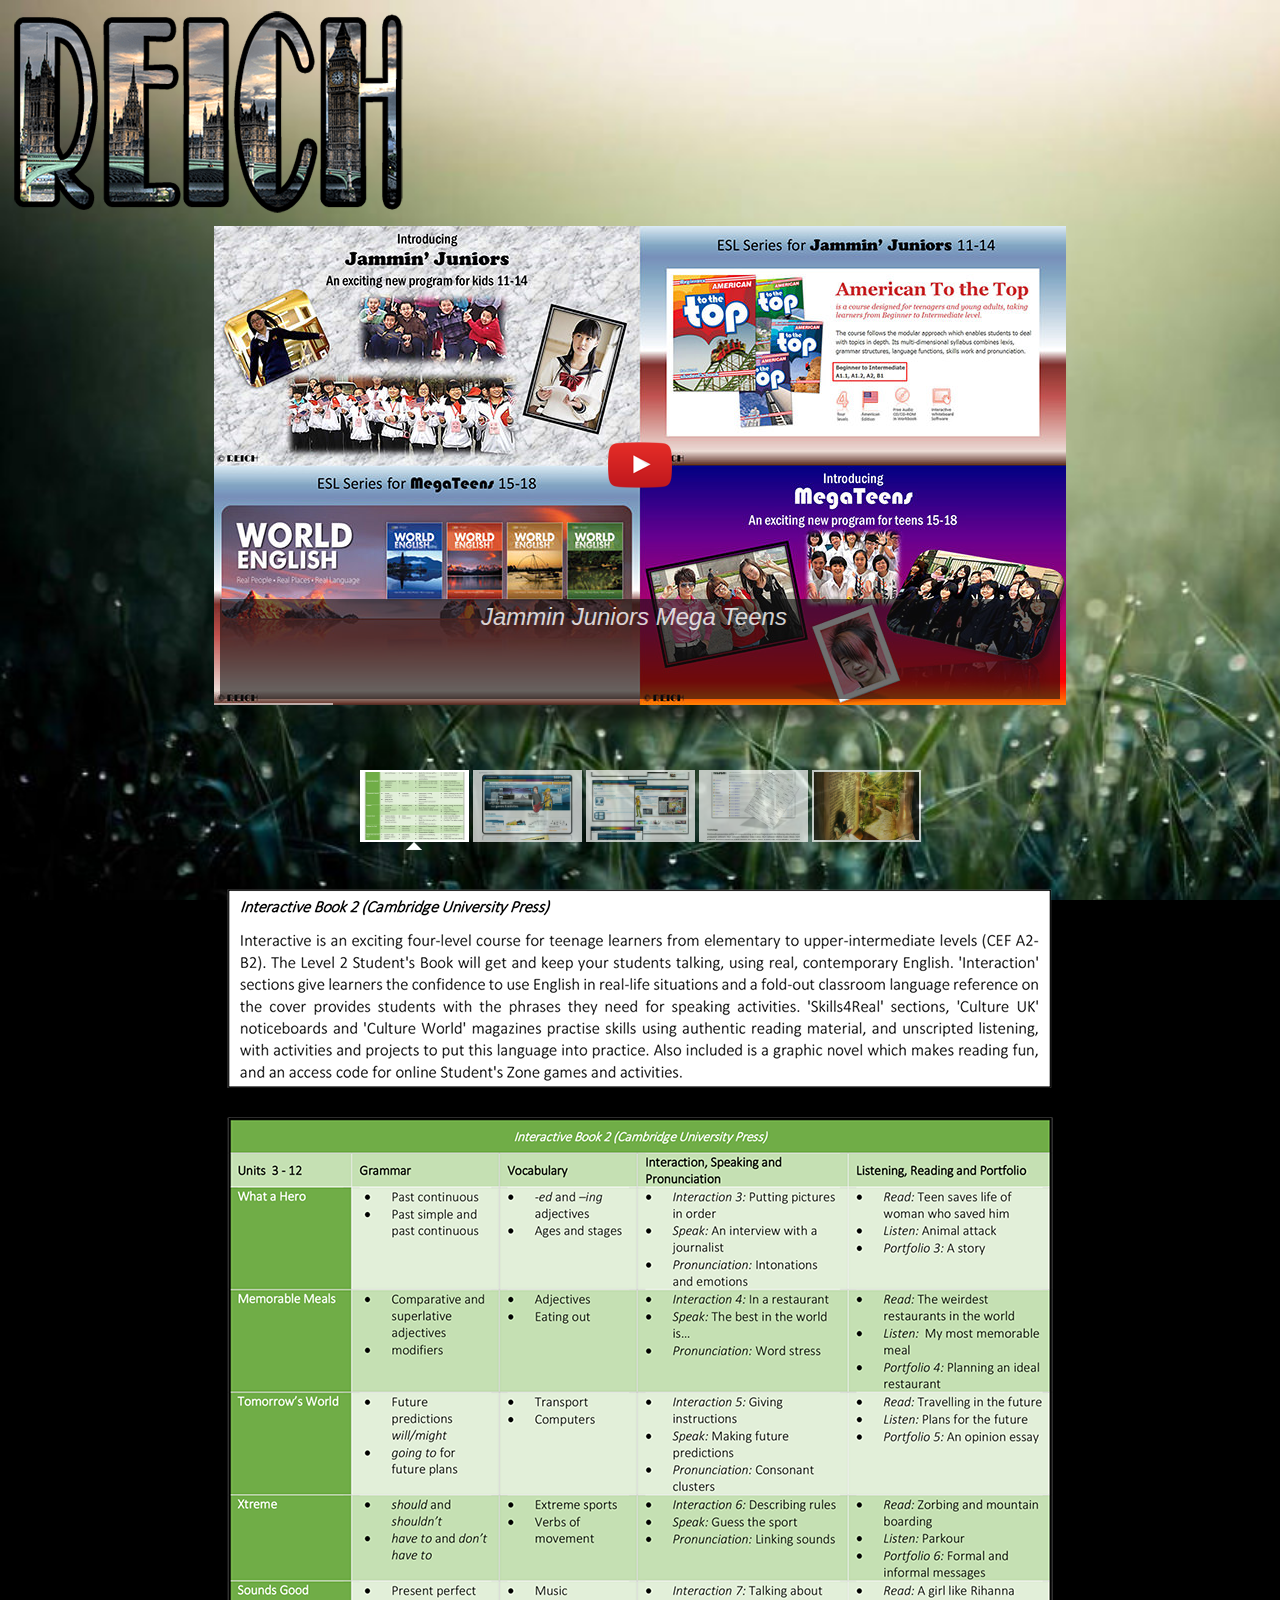
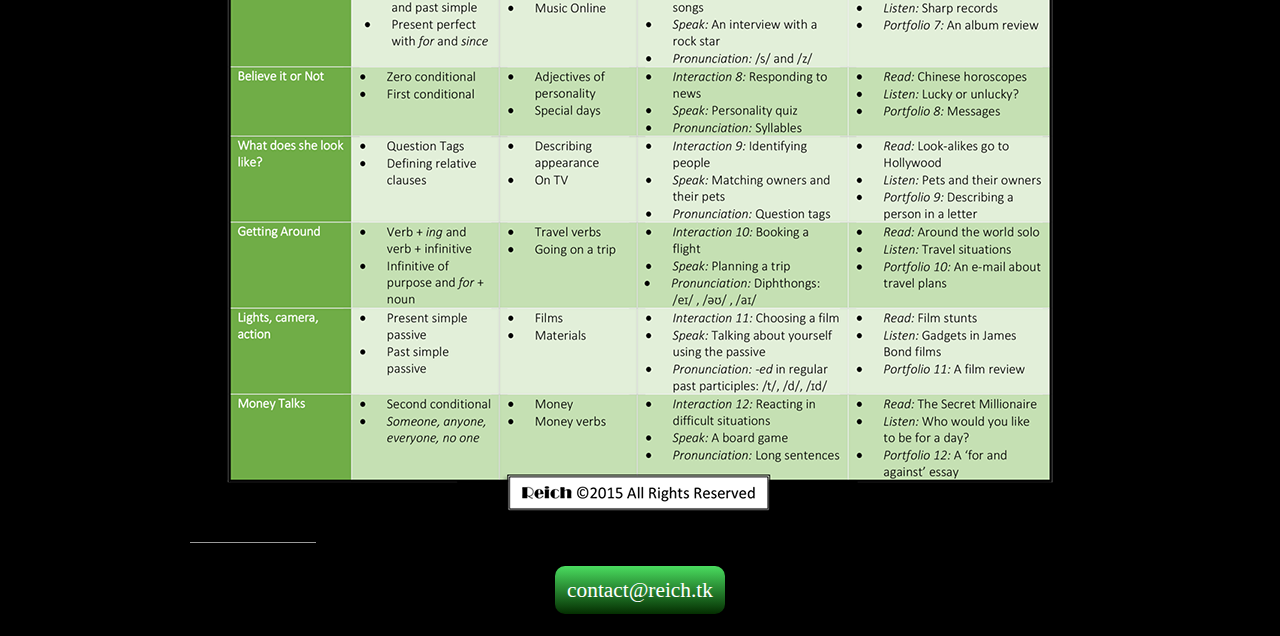
==== commit 4e047875: "Update index.html" ====
--- a/index.html
+++ b/index.html
@@ -106,7 +106,7 @@
             </ul>
         </div>
     </div>
-	<div align="center" style="padding:25px;"><a class="mailto" href="mailto:contact@reich.ml">contact@reich.ml</a></div>
+	<div align="center" style="padding:25px;"><a class="mailto" href="mailto:contact@reich.tk">contact@reich.tk</a></div>
 <!-- Start of StatCounter Code for Default Guide -->
 <script type="text/javascript">
 var sc_project=10411976; 
